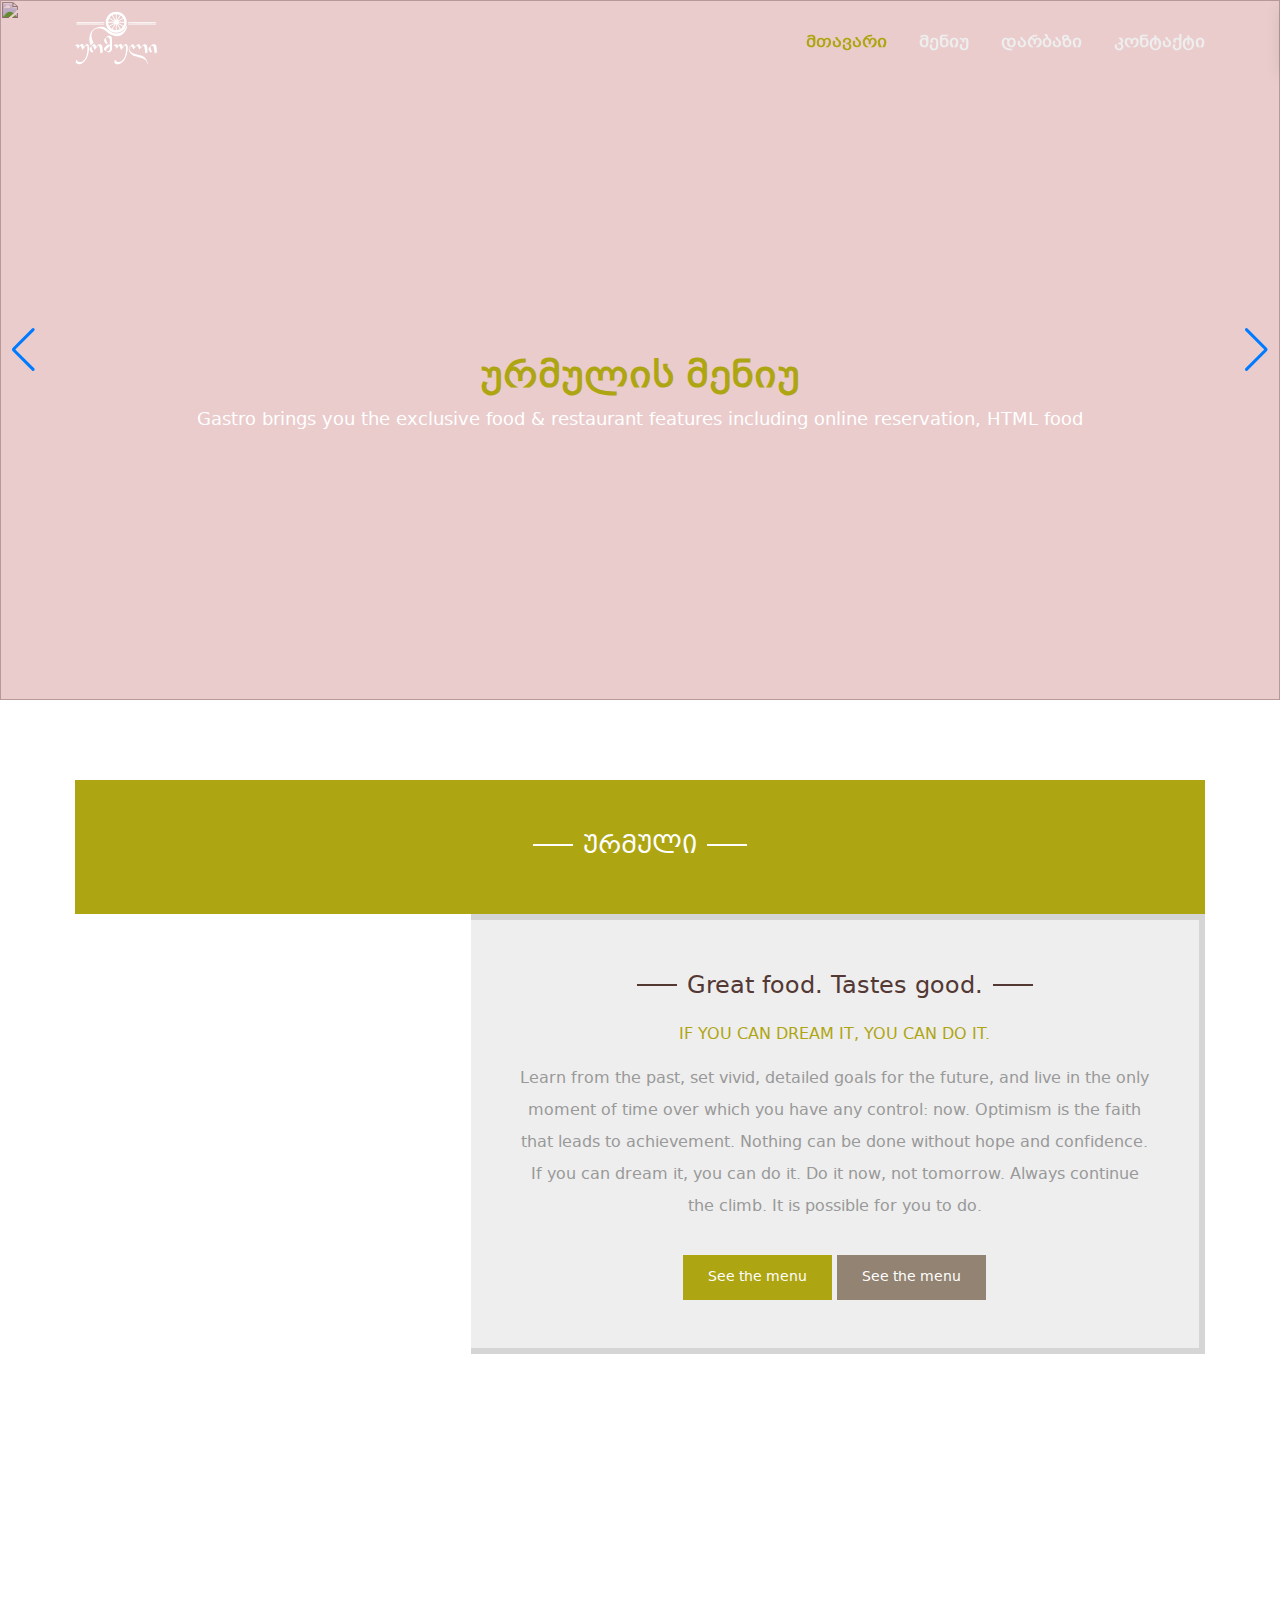
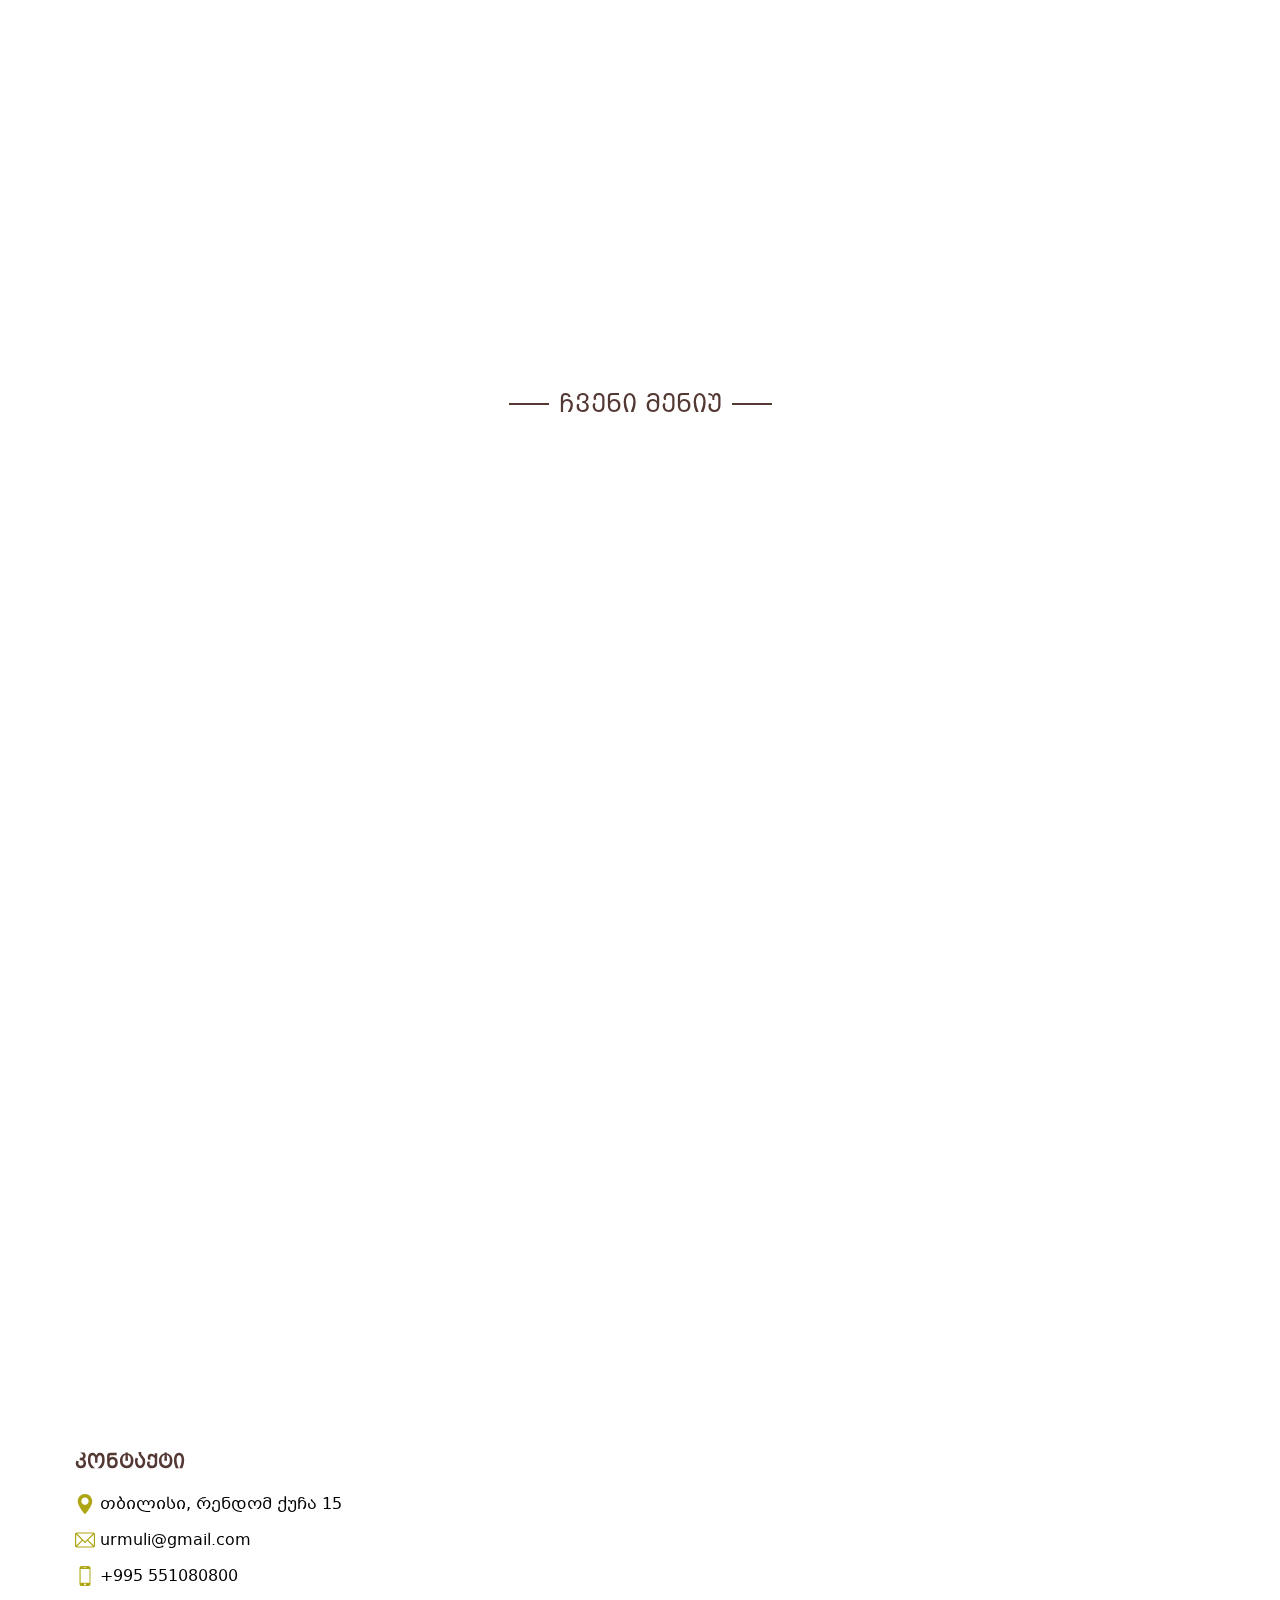
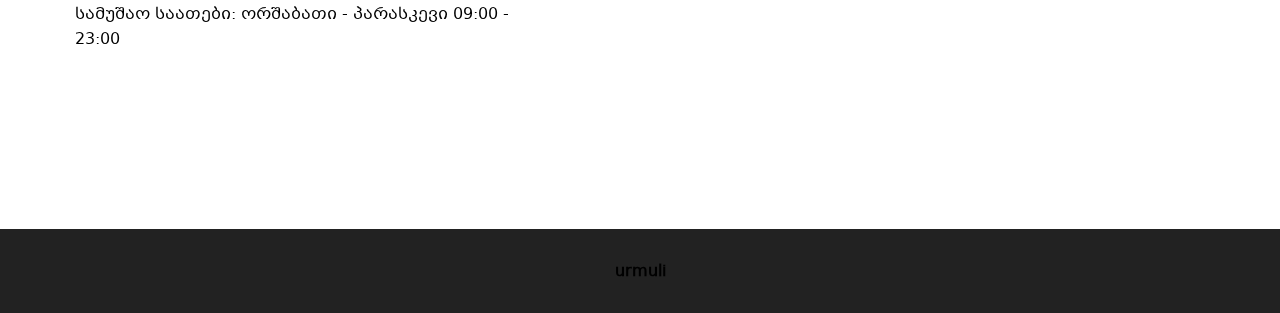
==== index.html @ 33cc5376 "location html" ====
<!DOCTYPE html>
<html lang="en">
<head>
	<meta charset="UTF-8">
	<meta name="viewport" content="width=device-width, initial-scale=1.0, minimum-scale=1, maximum-scale=1">
	<title>urmuli - მთავარი</title>
	<link rel="stylesheet" href="assets/css/aos.css">
	<link rel="stylesheet" href="assets/css/style.css">
	<link rel="stylesheet" href="assets/css/media.css">
	<link rel="stylesheet" href="assets/css/swiper-bundle.css">
	<link rel="stylesheet" href="assets/css/swiper-bundle.min.css">

	<script src="https://maps.googleapis.com/maps/api/js?key=AIzaSyDwvfYxh_vd8h1vsx0s95k1vi4NbaDlrEY&callback=initMap&libraries=&v=weekly" defer></script>
	<script src="https://kit.fontawesome.com/f457884647.js" crossorigin="anonymous"></script>
	
</head>
<body>
	<div>
		<header id="header" class="header wrapper">
			<div class="logo">
				<a href="index.html" id="logo">
					<svg xmlns="http://www.w3.org/2000/svg" xmlns:xlink="http://www.w3.org/1999/xlink" xml:space="preserve" width="91.1562mm" height="58.5235mm" version="1.1" style="shape-rendering:geometricPrecision; text-rendering:geometricPrecision; image-rendering:optimizeQuality; fill-rule:evenodd; clip-rule:evenodd; width: 82px; height: 82px;" fill="#fff" viewBox="0 0 4492 2884">
						<defs>
						
						</defs>
						<g id="Layer_x0020_1">
							<metadata id="CorelCorpID_0Corel-Layer"/>
							<path class="fil0" d="M847 654c237,0 473,0 710,1 20,0 56,-17 55,23 -1,38 -37,21 -57,21 -473,1 -947,1 -1420,1 -16,0 -31,0 -46,-2 -13,-1 -18,-9 -18,-22 1,-13 7,-20 20,-21 17,-1 35,-1 52,-1 235,0 469,0 704,0z"/>
							<path class="fil0" d="M847 622c-235,0 -469,0 -704,0 -15,0 -30,0 -46,-1 -14,0 -25,-4 -26,-21 -1,-17 10,-23 24,-24 16,0 31,0 46,0 469,0 938,0 1408,0 13,0 26,0 39,0 15,-1 25,6 25,22 0,15 -7,24 -23,24 -16,-1 -31,0 -46,0 -232,0 -465,0 -697,0z"/>
							<path class="fil0" d="M3676 622c-239,0 -478,0 -717,-1 -18,0 -50,13 -49,-23 1,-35 32,-22 50,-22 304,0 609,0 913,0 176,0 352,-1 527,0 19,0 51,-11 50,23 0,34 -32,22 -50,22 -242,1 -483,1 -724,1z"/>
							<path class="fil0" d="M3683 700c-241,0 -482,0 -723,-1 -19,0 -50,14 -50,-22 0,-36 32,-22 50,-22 296,-1 591,-1 886,-1 185,0 370,0 554,1 19,0 51,-12 50,22 0,34 -32,22 -50,22 -239,1 -478,1 -717,1z"/>
							<path class="fil1" d="M1684 576c0,318 257,576 576,576 318,0 575,-258 575,-576l0 0c0,-318 -257,-576 -575,-576l0 0c-319,0 -576,258 -576,576zm551 -440l0 320c-5,1 -10,2 -14,4l-160 -277c53,-27 112,-44 174,-47zm-217 71l160 277c-3,4 -7,7 -10,11l-277 -160c33,-51 77,-94 127,-128zm-152 170l277 160c-1,5 -2,10 -3,14l-320 0c3,-62 19,-121 46,-174zm-46 224l320 0c1,4 2,9 3,14l-277 160c-27,-53 -43,-112 -46,-174zm71 216l277 -160c3,4 7,7 10,10l-160 278c-50,-34 -94,-77 -127,-128zm170 152l160 -277c4,2 9,3 14,4l0 320c-62,-4 -121,-20 -174,-47zm223 47l0 -320c5,-1 10,-2 14,-4l160 277c-53,27 -112,43 -174,47zm217 -71l-160 -278c3,-3 7,-6 10,-10l277 160c-33,51 -76,94 -127,128zm152 -170l-277 -160c1,-5 2,-10 3,-14l320 0c-3,62 -19,121 -46,174zm46 -224l-320 0c-1,-4 -2,-9 -3,-14l277 -160c27,53 43,112 46,174zm-71 -216l-277 160c-3,-4 -7,-7 -10,-11l160 -277c51,34 94,77 127,128zm-170 -152l-160 277c-4,-2 -9,-3 -14,-4l0 -320c62,3 121,20 174,47zm-198 969l0 0z"/>
							<path class="fil0" d="M240 1871l65 -68c22,-22 48,-33 78,-33 19,1 36,8 52,20 15,13 25,29 30,47l27 101 88 -109c22,-28 65,-54 101,-54 7,0 13,2 20,6 49,26 73,91 73,196 0,42 -4,88 -11,139 -7,50 -17,99 -27,145 -11,47 -22,91 -33,132 -10,35 -24,73 -43,114 -101,228 -395,534 -630,283l37 -153c31,35 58,60 79,76 47,31 94,47 142,47 23,0 46,-4 69,-11 31,-9 70,-36 115,-79 46,-44 82,-89 107,-138 20,-39 41,-92 60,-159 20,-67 32,-140 37,-218 0,-4 1,-12 2,-25 1,-12 1,-26 2,-42 0,-16 1,-29 1,-41 0,-12 0,-29 0,-52 0,-55 -2,-88 -8,-99 -15,-27 -32,-41 -52,-41 -11,0 -21,6 -30,16l-182 234 -60 -157c-10,-27 -19,-45 -28,-54 -9,-8 -21,-12 -38,-12 -5,1 -9,4 -14,8 -4,3 -7,8 -11,13 -5,5 -7,9 -9,10l-94 131c-1,-30 -9,-58 -23,-85 -15,-27 -32,-47 -52,-62 -20,-15 -38,-22 -54,-22l-26 1c33,-33 76,-94 131,-94 17,0 35,7 53,22 11,9 23,21 34,35 12,15 19,25 22,32zm1008 -42c20,-23 38,-37 56,-42 17,-5 39,-7 65,-7 40,0 71,13 92,39 21,24 33,57 37,100l27 310 -125 58 -49 -321c-3,-17 -12,-41 -26,-70 -12,-26 -26,-39 -41,-39 -8,0 -16,5 -24,14l-183 234 -60 -157c-10,-27 -19,-45 -28,-54 -9,-8 -22,-12 -38,-12 -14,3 -25,10 -34,22 -8,11 -13,25 -13,42 0,17 3,33 7,49 17,61 31,104 42,129 12,26 27,41 48,46l3 8 -59 59 -18 3c-20,-8 -41,-27 -64,-56 -22,-29 -39,-59 -49,-91 0,-1 -1,-6 -3,-13 -2,-8 -4,-16 -5,-25 -2,-8 -3,-17 -3,-27 0,-22 5,-40 16,-54l165 -166c17,-17 44,-26 79,-26 37,0 60,18 70,55l28 101 87 -109zm657 44l-158 157c-11,11 -21,22 -28,32 -9,16 -14,31 -14,47 0,17 8,32 25,45 15,14 41,20 76,20 29,-3 53,-17 72,-42 18,-23 27,-47 27,-74l0 -185zm-72 -553c16,-4 38,-6 65,-6 40,0 70,13 92,39 9,10 17,32 24,66 7,33 11,64 14,92 0,189 0,378 0,567 0,22 -6,38 -18,48l-130 109c-23,0 -45,-5 -68,-14l-192 -110c-23,-14 -34,-38 -34,-73 0,-19 7,-39 21,-61 5,-7 20,-23 45,-48l148 -145 105 44 0 -267c0,-23 -6,-47 -19,-72 -12,-24 -25,-43 -36,-54 -18,-20 -38,-30 -62,-30 -17,0 -31,4 -44,10 -32,15 -49,37 -49,65 0,17 3,33 7,49 15,58 29,100 41,126 12,27 28,43 48,49l3 8 -58 58c-23,-5 -41,1 -84,-55 -22,-29 -38,-59 -47,-89 -7,-29 -11,-51 -11,-65 0,-22 5,-39 15,-53l166 -167c16,-15 37,-18 58,-21zm526 551l65 -68c22,-22 48,-33 78,-33 19,1 36,8 52,20 15,13 25,29 30,47l27 101 88 -109c22,-28 84,-69 121,-48 49,26 73,91 73,196 0,42 -4,88 -11,139 -7,50 -17,99 -27,145 -11,47 -22,91 -34,132 -9,35 -23,73 -42,114 -18,41 -40,82 -66,122 -26,40 -53,76 -81,106 -57,63 -124,105 -200,127 -34,11 -66,17 -97,17 -41,0 -79,-10 -115,-30 -21,-11 -45,-30 -71,-59l37 -153c31,35 58,60 79,76 47,31 94,47 142,47 23,0 46,-4 69,-11 31,-9 69,-36 115,-79 46,-44 82,-89 107,-138 20,-39 41,-92 60,-159 20,-67 32,-140 37,-218 0,-4 1,-12 2,-25 1,-12 1,-26 2,-42 0,-16 1,-29 1,-41 0,-12 0,-29 0,-52 0,-55 -2,-88 -8,-99 -15,-27 -32,-41 -52,-41 -11,0 -21,6 -30,16l-182 234 -61 -157c-9,-27 -18,-45 -27,-54 -9,-8 -21,-12 -38,-12 -5,1 -10,4 -14,8 -4,3 -7,8 -12,13 -4,5 -6,9 -8,10l-94 131c-1,-30 -9,-58 -23,-85 -15,-27 -32,-47 -52,-62 -20,-15 -38,-22 -54,-22l-26 1 73 -73c8,-8 46,-21 58,-21 17,0 35,7 53,22 11,9 23,21 34,35 12,15 19,25 22,32zm1080 610c-15,-5 -43,-13 -83,-23 -40,-11 -71,-20 -92,-26 -21,-7 -39,-15 -55,-23 -58,-29 -104,-62 -139,-98 -17,-18 -29,-32 -37,-41 -8,-9 -18,-23 -31,-42 -12,-19 -22,-40 -29,-61 -20,-57 -30,-102 -30,-136 0,-42 13,-76 38,-101l122 -122c15,-15 36,-23 63,-23 29,0 53,22 72,66l41 90 132 -133c17,-17 44,-26 79,-26 31,0 54,18 70,55l45 113 142 -142c17,-17 43,-26 77,-26 40,0 70,13 92,39 21,26 33,59 36,100l28 309 -125 59 -49 -321c-4,-18 -12,-41 -27,-70 -8,-20 -20,-30 -35,-30 -10,0 -20,5 -30,15l-192 190 -51 -123c-9,-23 -33,-85 -63,-85 -10,0 -20,5 -29,17l-189 190 -66 -145c-7,-15 -22,-23 -44,-23 -16,0 -27,3 -34,8 -19,13 -34,27 -45,40 -11,14 -17,39 -17,73 0,19 2,38 6,57 7,32 25,66 54,101 30,35 66,64 108,86 14,8 33,16 56,23 23,7 49,14 79,22 29,7 64,16 105,27 22,6 57,16 105,28 47,13 83,22 109,29 25,7 46,14 63,21 38,17 70,34 96,51 26,17 48,37 65,59 18,23 37,49 57,79 20,30 38,62 53,95 23,50 35,95 37,137l-30 40c-3,-32 -5,-52 -5,-59 -1,-8 -2,-16 -3,-25 -2,-9 -5,-21 -9,-36 -19,-66 -72,-120 -160,-163 -24,-12 -70,-30 -138,-53 -68,-23 -133,-44 -193,-63zm607 -507l166 -167c20,-21 99,-27 123,-27 40,0 72,13 93,39 21,26 33,59 36,100l28 310 -126 58 -49 -321c-5,-27 -15,-48 -29,-65 -18,-20 -38,-30 -62,-30 -17,0 -32,4 -44,11 -33,16 -50,37 -50,64 0,17 2,33 7,49 17,61 31,104 42,129 12,26 28,41 48,46l3 8 -59 59 -18 3c-20,-8 -41,-27 -64,-56 -32,-42 -60,-102 -60,-156 0,-22 5,-40 15,-54z"/>
							<path class="fil0" d="M1682 1056c-366,-337 -1050,-89 -664,649l-165 144c-244,-783 301,-1100 718,-1010 66,15 127,47 181,90 19,16 100,92 151,132 301,231 722,150 913,-248 56,-156 43,11 34,40 -196,640 -749,589 -1168,203z"/>
						</g>
					</svg>
					<svg xmlns="http://www.w3.org/2000/svg" xmlns:xlink="http://www.w3.org/1999/xlink" xml:space="preserve" width="91.1562mm" height="58.5235mm" fill="#aea512" version="1.1" style="shape-rendering:geometricPrecision; text-rendering:geometricPrecision; image-rendering:optimizeQuality; fill-rule:evenodd; clip-rule:evenodd; width: 64px; height: 64px; display: none" viewBox="0 0 4492 2884">
						<defs>
						 
						</defs>
						<g id="Layer_x0020_1">
						 <metadata id="CorelCorpID_0Corel-Layer"/>
						 <path class="fil0" d="M847 654c237,0 473,0 710,1 20,0 56,-17 55,23 -1,38 -37,21 -57,21 -473,1 -947,1 -1420,1 -16,0 -31,0 -46,-2 -13,-1 -18,-9 -18,-22 1,-13 7,-20 20,-21 17,-1 35,-1 52,-1 235,0 469,0 704,0z"/>
						 <path class="fil0" d="M847 622c-235,0 -469,0 -704,0 -15,0 -30,0 -46,-1 -14,0 -25,-4 -26,-21 -1,-17 10,-23 24,-24 16,0 31,0 46,0 469,0 938,0 1408,0 13,0 26,0 39,0 15,-1 25,6 25,22 0,15 -7,24 -23,24 -16,-1 -31,0 -46,0 -232,0 -465,0 -697,0z"/>
						 <path class="fil0" d="M3676 622c-239,0 -478,0 -717,-1 -18,0 -50,13 -49,-23 1,-35 32,-22 50,-22 304,0 609,0 913,0 176,0 352,-1 527,0 19,0 51,-11 50,23 0,34 -32,22 -50,22 -242,1 -483,1 -724,1z"/>
						 <path class="fil0" d="M3683 700c-241,0 -482,0 -723,-1 -19,0 -50,14 -50,-22 0,-36 32,-22 50,-22 296,-1 591,-1 886,-1 185,0 370,0 554,1 19,0 51,-12 50,22 0,34 -32,22 -50,22 -239,1 -478,1 -717,1z"/>
						 <path class="fil1" d="M1684 576c0,318 257,576 576,576 318,0 575,-258 575,-576l0 0c0,-318 -257,-576 -575,-576l0 0c-319,0 -576,258 -576,576zm551 -440l0 320c-5,1 -10,2 -14,4l-160 -277c53,-27 112,-44 174,-47zm-217 71l160 277c-3,4 -7,7 -10,11l-277 -160c33,-51 77,-94 127,-128zm-152 170l277 160c-1,5 -2,10 -3,14l-320 0c3,-62 19,-121 46,-174zm-46 224l320 0c1,4 2,9 3,14l-277 160c-27,-53 -43,-112 -46,-174zm71 216l277 -160c3,4 7,7 10,10l-160 278c-50,-34 -94,-77 -127,-128zm170 152l160 -277c4,2 9,3 14,4l0 320c-62,-4 -121,-20 -174,-47zm223 47l0 -320c5,-1 10,-2 14,-4l160 277c-53,27 -112,43 -174,47zm217 -71l-160 -278c3,-3 7,-6 10,-10l277 160c-33,51 -76,94 -127,128zm152 -170l-277 -160c1,-5 2,-10 3,-14l320 0c-3,62 -19,121 -46,174zm46 -224l-320 0c-1,-4 -2,-9 -3,-14l277 -160c27,53 43,112 46,174zm-71 -216l-277 160c-3,-4 -7,-7 -10,-11l160 -277c51,34 94,77 127,128zm-170 -152l-160 277c-4,-2 -9,-3 -14,-4l0 -320c62,3 121,20 174,47zm-198 969l0 0z"/>
						 <path class="fil0" d="M240 1871l65 -68c22,-22 48,-33 78,-33 19,1 36,8 52,20 15,13 25,29 30,47l27 101 88 -109c22,-28 65,-54 101,-54 7,0 13,2 20,6 49,26 73,91 73,196 0,42 -4,88 -11,139 -7,50 -17,99 -27,145 -11,47 -22,91 -33,132 -10,35 -24,73 -43,114 -101,228 -395,534 -630,283l37 -153c31,35 58,60 79,76 47,31 94,47 142,47 23,0 46,-4 69,-11 31,-9 70,-36 115,-79 46,-44 82,-89 107,-138 20,-39 41,-92 60,-159 20,-67 32,-140 37,-218 0,-4 1,-12 2,-25 1,-12 1,-26 2,-42 0,-16 1,-29 1,-41 0,-12 0,-29 0,-52 0,-55 -2,-88 -8,-99 -15,-27 -32,-41 -52,-41 -11,0 -21,6 -30,16l-182 234 -60 -157c-10,-27 -19,-45 -28,-54 -9,-8 -21,-12 -38,-12 -5,1 -9,4 -14,8 -4,3 -7,8 -11,13 -5,5 -7,9 -9,10l-94 131c-1,-30 -9,-58 -23,-85 -15,-27 -32,-47 -52,-62 -20,-15 -38,-22 -54,-22l-26 1c33,-33 76,-94 131,-94 17,0 35,7 53,22 11,9 23,21 34,35 12,15 19,25 22,32zm1008 -42c20,-23 38,-37 56,-42 17,-5 39,-7 65,-7 40,0 71,13 92,39 21,24 33,57 37,100l27 310 -125 58 -49 -321c-3,-17 -12,-41 -26,-70 -12,-26 -26,-39 -41,-39 -8,0 -16,5 -24,14l-183 234 -60 -157c-10,-27 -19,-45 -28,-54 -9,-8 -22,-12 -38,-12 -14,3 -25,10 -34,22 -8,11 -13,25 -13,42 0,17 3,33 7,49 17,61 31,104 42,129 12,26 27,41 48,46l3 8 -59 59 -18 3c-20,-8 -41,-27 -64,-56 -22,-29 -39,-59 -49,-91 0,-1 -1,-6 -3,-13 -2,-8 -4,-16 -5,-25 -2,-8 -3,-17 -3,-27 0,-22 5,-40 16,-54l165 -166c17,-17 44,-26 79,-26 37,0 60,18 70,55l28 101 87 -109zm657 44l-158 157c-11,11 -21,22 -28,32 -9,16 -14,31 -14,47 0,17 8,32 25,45 15,14 41,20 76,20 29,-3 53,-17 72,-42 18,-23 27,-47 27,-74l0 -185zm-72 -553c16,-4 38,-6 65,-6 40,0 70,13 92,39 9,10 17,32 24,66 7,33 11,64 14,92 0,189 0,378 0,567 0,22 -6,38 -18,48l-130 109c-23,0 -45,-5 -68,-14l-192 -110c-23,-14 -34,-38 -34,-73 0,-19 7,-39 21,-61 5,-7 20,-23 45,-48l148 -145 105 44 0 -267c0,-23 -6,-47 -19,-72 -12,-24 -25,-43 -36,-54 -18,-20 -38,-30 -62,-30 -17,0 -31,4 -44,10 -32,15 -49,37 -49,65 0,17 3,33 7,49 15,58 29,100 41,126 12,27 28,43 48,49l3 8 -58 58c-23,-5 -41,1 -84,-55 -22,-29 -38,-59 -47,-89 -7,-29 -11,-51 -11,-65 0,-22 5,-39 15,-53l166 -167c16,-15 37,-18 58,-21zm526 551l65 -68c22,-22 48,-33 78,-33 19,1 36,8 52,20 15,13 25,29 30,47l27 101 88 -109c22,-28 84,-69 121,-48 49,26 73,91 73,196 0,42 -4,88 -11,139 -7,50 -17,99 -27,145 -11,47 -22,91 -34,132 -9,35 -23,73 -42,114 -18,41 -40,82 -66,122 -26,40 -53,76 -81,106 -57,63 -124,105 -200,127 -34,11 -66,17 -97,17 -41,0 -79,-10 -115,-30 -21,-11 -45,-30 -71,-59l37 -153c31,35 58,60 79,76 47,31 94,47 142,47 23,0 46,-4 69,-11 31,-9 69,-36 115,-79 46,-44 82,-89 107,-138 20,-39 41,-92 60,-159 20,-67 32,-140 37,-218 0,-4 1,-12 2,-25 1,-12 1,-26 2,-42 0,-16 1,-29 1,-41 0,-12 0,-29 0,-52 0,-55 -2,-88 -8,-99 -15,-27 -32,-41 -52,-41 -11,0 -21,6 -30,16l-182 234 -61 -157c-9,-27 -18,-45 -27,-54 -9,-8 -21,-12 -38,-12 -5,1 -10,4 -14,8 -4,3 -7,8 -12,13 -4,5 -6,9 -8,10l-94 131c-1,-30 -9,-58 -23,-85 -15,-27 -32,-47 -52,-62 -20,-15 -38,-22 -54,-22l-26 1 73 -73c8,-8 46,-21 58,-21 17,0 35,7 53,22 11,9 23,21 34,35 12,15 19,25 22,32zm1080 610c-15,-5 -43,-13 -83,-23 -40,-11 -71,-20 -92,-26 -21,-7 -39,-15 -55,-23 -58,-29 -104,-62 -139,-98 -17,-18 -29,-32 -37,-41 -8,-9 -18,-23 -31,-42 -12,-19 -22,-40 -29,-61 -20,-57 -30,-102 -30,-136 0,-42 13,-76 38,-101l122 -122c15,-15 36,-23 63,-23 29,0 53,22 72,66l41 90 132 -133c17,-17 44,-26 79,-26 31,0 54,18 70,55l45 113 142 -142c17,-17 43,-26 77,-26 40,0 70,13 92,39 21,26 33,59 36,100l28 309 -125 59 -49 -321c-4,-18 -12,-41 -27,-70 -8,-20 -20,-30 -35,-30 -10,0 -20,5 -30,15l-192 190 -51 -123c-9,-23 -33,-85 -63,-85 -10,0 -20,5 -29,17l-189 190 -66 -145c-7,-15 -22,-23 -44,-23 -16,0 -27,3 -34,8 -19,13 -34,27 -45,40 -11,14 -17,39 -17,73 0,19 2,38 6,57 7,32 25,66 54,101 30,35 66,64 108,86 14,8 33,16 56,23 23,7 49,14 79,22 29,7 64,16 105,27 22,6 57,16 105,28 47,13 83,22 109,29 25,7 46,14 63,21 38,17 70,34 96,51 26,17 48,37 65,59 18,23 37,49 57,79 20,30 38,62 53,95 23,50 35,95 37,137l-30 40c-3,-32 -5,-52 -5,-59 -1,-8 -2,-16 -3,-25 -2,-9 -5,-21 -9,-36 -19,-66 -72,-120 -160,-163 -24,-12 -70,-30 -138,-53 -68,-23 -133,-44 -193,-63zm607 -507l166 -167c20,-21 99,-27 123,-27 40,0 72,13 93,39 21,26 33,59 36,100l28 310 -126 58 -49 -321c-5,-27 -15,-48 -29,-65 -18,-20 -38,-30 -62,-30 -17,0 -32,4 -44,11 -33,16 -50,37 -50,64 0,17 2,33 7,49 17,61 31,104 42,129 12,26 28,41 48,46l3 8 -59 59 -18 3c-20,-8 -41,-27 -64,-56 -32,-42 -60,-102 -60,-156 0,-22 5,-40 15,-54z"/>
						 <path class="fil0" d="M1682 1056c-366,-337 -1050,-89 -664,649l-165 144c-244,-783 301,-1100 718,-1010 66,15 127,47 181,90 19,16 100,92 151,132 301,231 722,150 913,-248 56,-156 43,11 34,40 -196,640 -749,589 -1168,203z"/>
						</g>
					</svg>
				</a>
			</div>
			
			<ul class="nav">
				<li class='nav-item'>
					<a href="index.html" class="nav-link active">მთავარი</a>
				</li>
				<li class='nav-item'>
					<a href="menu.html" class="nav-link">მენიუ</a>
				</li>
				<li class='nav-item'>
					<a href="location.html" class="nav-link">დარბაზი</a>
				</li>
				<li class='nav-item'>
					<a href="contact.html" class="nav-link">კონტაქტი</a>
				</li>
			</ul>

			<span class="burger-menu" onclick="showMobileMenu()">
				<svg xmlns="http://www.w3.org/2000/svg" xmlns:xlink="http://www.w3.org/1999/xlink" version="1.1" id="Capa_1" x="0px" y="0px" viewBox="0 0 384.97 384.97" style="enable-background:new 0 0 384.97 384.97;" xml:space="preserve">
					<g>
						<g id="Menu_1_">
							<path d="M12.03,120.303h360.909c6.641,0,12.03-5.39,12.03-12.03c0-6.641-5.39-12.03-12.03-12.03H12.03    c-6.641,0-12.03,5.39-12.03,12.03C0,114.913,5.39,120.303,12.03,120.303z"/>
							<path d="M372.939,180.455H12.03c-6.641,0-12.03,5.39-12.03,12.03s5.39,12.03,12.03,12.03h360.909c6.641,0,12.03-5.39,12.03-12.03    S379.58,180.455,372.939,180.455z"/>
							<path d="M372.939,264.667H132.333c-6.641,0-12.03,5.39-12.03,12.03c0,6.641,5.39,12.03,12.03,12.03h240.606    c6.641,0,12.03-5.39,12.03-12.03C384.97,270.056,379.58,264.667,372.939,264.667z"/>
						</g>
					</g>
				</svg>
			</span>
		</header>
		
		<!-- Swiper Header Section -->
		<div class="swiper-container main-slider">
			<div class="swiper-wrapper">
				<div class="swiper-slide main-swiper-slide">
					<img src="https://demo.cmssuperheroes.com/themeforest/wp-gaucho/wp-content/uploads/2015/11/2.jpg" alt="">
					<div class="slide-overlay"></div>
					<div class="text">
						<h1 class="slide-title slide-title-one">ურმულის მენიუ</h1>
						<p class="slide-subtitle sub-one">Gastro brings you the exclusive food & restaurant features including online reservation, HTML food</p>
					</div>
				</div>
				<div class="swiper-slide main-swiper-slide">
					<img src="https://demo.cmssuperheroes.com/themeforest/wp-gaucho/wp-content/uploads/2015/11/1.jpg" alt="">
					<div class="slide-overlay"></div>
					<div class="text">
						<h1 class="slide-title slide-title-two">ლორემ იპსუმი</h1>
						<p class="slide-subtitle sub-two">Gastro brings you the exclusive food & restaurant features including online reservation, HTML food</p>
					</div>
				</div>
				<div class="swiper-slide main-swiper-slide">
					<img src="https://images.pexels.com/photos/3707669/pexels-photo-3707669.jpeg?auto=compress&cs=tinysrgb&dpr=2&h=750&w=1260" alt="">
					<div class="slide-overlay"></div>
					<div class="text">
						<h1 class="slide-title slide-title-three">გენერირებული ტექსტი</h1>
						<p class="slide-subtitle sub-three">Gastro brings you the exclusive food & restaurant features including online reservation, HTML food</p>
					</div>
				</div>
			</div>
	
			<!-- Swiper pagination -->
			<div class="swiper-pagination"></div>
	
			<!-- Swiper navigation buttons -->
			<div class="swiper-button-prev"></div>
			<div class="swiper-button-next"></div>
		</div>
	
		<section class="about-sec">
			<div class="wrapper">
				<div class="about-top-box">
					<h2 class="sec-title-white caps">ურმული</h2>
				</div>
				<div class="about">
					<div class="about-image" data-aos="fade-up" data-aos-duration="1000">
						<p class="about-image-title">შემთხვევითად გენერირებული ტექსტი ეხმარება დიზაინერებს და ტიპოგრაფიული ნაწარმის შემქმნელებს, </p>
					</div>
					<div class="about-info">
						<h2 class="sec-title mb-4">Great food. Tastes good.</h2>
						<h3 class="about-subtitle mb-4">IF YOU CAN DREAM IT, YOU CAN DO IT.</h3>
						<p class="about-text">
							Learn from the past, set vivid, detailed goals for the future, and live in the only moment of time over which you have any control: now. Optimism is the faith that leads to achievement. Nothing can be done without hope and confidence. If you can dream it, you can do it. Do it now, not tomorrow. Always continue the climb. It is possible for you to do.
						</p>
						<div class="button-container">
							<a href="#" class="btn">See the menu</a>
							<a href="#" class=" btn btn-default">See the menu</a>
						</div>
					</div>
					
				</div>
			</div>
		</section>
		
	
		<section>
			<div class="menu-sec parallax-box">
				<div class="wrapper">
					<h2 class="text-white sec-title sec-title-white mb-7">პოპულარული კერძი</h2>
					<div class="menu-slider">
						<div class="swiper-wrapper">
							<div class="swiper-slide" data-aos="zoom-in" data-aos-delay="100">
								<div class="menu-box">
									<div class="menu-image">
										<img src="https://demo.cmssuperheroes.com/themeforest/wp-gaucho/wp-content/uploads/2015/11/special-2-large-800x600.jpg" alt="">
										<div class="overlay">
											<span class="expand-icon">
												<img src="assets/images/expand-icon.png" alt="">
											</span>
										</div>
									</div>
									<h3 class="menu-title">Lorem ipsum</h3>
									<div class="menu-paragraph">
										Lorem ipsum dolor sit amet consectetur adipisicing elit. Pariatur soluta minima nostrum.
									</div>
								</div>
							</div>
							<div class="swiper-slide" data-aos="zoom-in" data-aos-delay="200">
								<div class="menu-box">
									<div class="menu-image">
										<img src="https://demo.cmssuperheroes.com/themeforest/wp-gaucho/wp-content/uploads/2015/11/special-2-large-800x600.jpg" alt="">
										<div class="overlay">
											<span class="expand-icon">
												<img src="assets/images/expand-icon.png" alt="">
											</span>
										</div>
									</div>
									<h3 class="menu-title">Lorem ipsum 2</h3>
									<div class="menu-paragraph">
										Lorem ipsum dolor sit amet consectetur adipisicing elit. Pariatur soluta minima nostrum.
									</div>
									
								</div>
							</div>

							<div class="swiper-slide" data-aos="zoom-in" data-aos-delay="300">
								<div class="menu-box">
									<div class="menu-image">
										<img src="https://demo.cmssuperheroes.com/themeforest/wp-gaucho/wp-content/uploads/2015/11/special-1-large-800x600.jpg" alt="">
										<div class="overlay">
											<span class="expand-icon">
												<img src="assets/images/expand-icon.png" alt="">
											</span>
										</div>
									</div>
									<h3 class="menu-title">Lorem ipsum 3</h3>
									<div class="menu-paragraph">
										Lorem ipsum dolor sit amet consectetur adipisicing elit. Pariatur soluta minima nostrum.
									</div>
								</div>
							</div>

							<div class="swiper-slide" data-aos="zoom-in" data-aos-delay="400">
								<div class="menu-box">
									<div class="menu-image">
										<img src="https://demo.cmssuperheroes.com/themeforest/wp-gaucho/wp-content/uploads/2015/11/special-2-large-800x600.jpg" alt="">
										<div class="overlay">
											<span class="expand-icon">
												<img src="assets/images/expand-icon.png" alt="">
											</span>
										</div>
									</div>
									<h3 class="menu-title">Lorem ipsum 4</h3>
									<div class="menu-paragraph">
										Lorem ipsum dolor sit amet consectetur adipisicing elit. Pariatur soluta minima nostrum.
									</div>
								</div>
							</div>

							<div class="swiper-slide" data-aos="zoom-in" data-aos-delay="500">
								<div class="menu-box">
									<div class="menu-image">
										<img src="https://demo.cmssuperheroes.com/themeforest/wp-gaucho/wp-content/uploads/2015/12/food-3-large-800x600.png" alt="">
										<div class="overlay">
											<span class="expand-icon">
												<img src="assets/images/expand-icon.png" alt="">
											</span>
										</div>
									</div>
									<h3 class="menu-title">Lorem ipsum 5</h3>
									<div class="menu-paragraph">
										Lorem ipsum dolor sit amet consectetur adipisicing elit. Pariatur soluta minima nostrum.
									</div>
								</div>
							</div>

							<div class="swiper-slide" data-aos="zoom-in" data-aos-delay="600">
								<div class="menu-box">
									<div class="menu-image">
										<img src="https://demo.cmssuperheroes.com/themeforest/wp-gaucho/wp-content/uploads/2015/11/special-2-large-800x600.jpg" alt="">
										<div class="overlay">
											<span class="expand-icon">
												<img src="assets/images/expand-icon.png" alt="">
											</span>
										</div>
									</div>
									<h3 class="menu-title">Lorem ipsum 6</h3>
									<div class="menu-paragraph">
										Lorem ipsum dolor sit amet consectetur adipisicing elit. Pariatur soluta minima nostrum.
									</div>
								</div>
							</div>
						

							
						</div>
						<div class="swiper-button-prev"></div>
						<div class="swiper-button-next"></div>
					</div>
				</div>
			</div>
		</section>
	
		<section class="food-sec sec-p">
			<div class="wrapper">
				<div class="food">
					<h2 class="food-title sec-title mb-7">
						ჩვენი მენიუ
					</h2>
	
					<div class="food-content">
						<div class="food-box" data-aos="fade-left" data-aos-delay="200" data-aos-duration="1000">
							<!-- Item title-->
							<h3 class="food-box-title">ქათმის ფრთები</h3>
		
							<!-- Items image -->
							<div class="food-box-image">
								<img width="180" height="180" src="https://demo.cmssuperheroes.com/themeforest/wp-gaucho/wp-content/uploads/2015/11/dish-1-large-180x180.png" alt="" >
							</div>
							<!-- Items short description -->
							<div class="food-box-text">
								Lorem ipsum dolor sit, amet consectetur adipisicing elit. Illum, laborum.
							</div>
							<span class="food-box-price">
								<bdi><span class="woocommerce-Price-currencySymbol">$</span>6.50</bdi>
							</span>
						</div>
	
						<div class="food-box" data-aos="fade-left" data-aos-delay="400" data-aos-duration="1000">
							<!-- Item title-->
							<h3 class="food-box-title">ლორემ იპსუმი</h3>
		
							<!-- Items image -->
							<div class="food-box-image">
								<img width="180" height="180" src="https://demo.cmssuperheroes.com/themeforest/wp-gaucho/wp-content/uploads/2015/11/dish-1-large-180x180.png" alt="" >
							</div>
							<!-- Items short description -->
							<div class="food-box-text">
								Lorem ipsum dolor sit, amet consectetur adipisicing elit. Illum, laborum.
							</div>
							<span class="food-box-price">
								<bdi><span class="woocommerce-Price-currencySymbol">$</span>6.50</bdi>
							</span>
						</div>
	
						<div class="food-box" data-aos="fade-left" data-aos-delay="600" data-aos-duration="1000">
							<!-- Item title-->
							<h3 class="food-box-title">დოლორ სიტი</h3>
		
							<!-- Items image -->
							<div class="food-box-image">
								<img width="180" height="180" src="https://demo.cmssuperheroes.com/themeforest/wp-gaucho/wp-content/uploads/2015/11/dish-2-large-180x180.png" alt="" >
							</div>
							<!-- Items short description -->
							<div class="food-box-text">
								Lorem ipsum dolor sit, amet consectetur adipisicing elit. Illum, laborum.
							</div>
							<span class="food-box-price">
								<bdi><span class="woocommerce-Price-currencySymbol">$</span>6.50</bdi>
							</span>
						</div>
	
						<div class="food-box" data-aos="fade-left" data-aos-delay="800" data-aos-duration="1000">
							<!-- Item title-->
							<h3 class="food-box-title">ამეტი</h3>
		
							<!-- Items image -->
							<div class="food-box-image">
								<img width="180" height="180" src="https://demo.cmssuperheroes.com/themeforest/wp-gaucho/wp-content/uploads/2015/11/dish-1-large-180x180.png" alt="" >
							</div>
							<!-- Items short description -->
							<div class="food-box-text">
								Lorem ipsum dolor sit, amet consectetur adipisicing elit. Illum, laborum.
							</div>
							<span class="food-box-price">
								<bdi><span class="woocommerce-Price-currencySymbol">$</span>6.50</bdi>
							</span>
						</div>
					</div>
				</div>
			</div>
		</section>
	

		<div 
			class="parallax-window parallax-restaurant" 
			data-parallax="scroll"
			data-z-index="1"
			data-speed="0.4"
			data-image-src="https://themegoods-cdn-pzbycso8wng.stackpathdns.com/capella/demo/wp-content/uploads/2014/05/photodune-5087439-chicken-tagine-m.jpg">
			<h2 class="outdoor-title caps" data-aos="fade-up" data-aos-delay="600" data-aos-duration="1000" data-aos-offset="50">ურმულის ეზო</h2>
		</div>
	</div>

	<section class="contact-sec sec-p">
		<div class="wrapper">
			<div class="contact">
				<div class="contact-info">
					<h3 class="caps contact-title">კონტაქტი</h3>
					<ul class="contact-list">
						<li class="contact-item">
							<span class="contact-item-icon">
								<svg xmlns="http://www.w3.org/2000/svg" xmlns:xlink="http://www.w3.org/1999/xlink" version="1.1" id="Layer_1" x="0px" y="0px" viewBox="0 0 512 512" style="enable-background:new 0 0 512 512;" xml:space="preserve">
									<g>
										<g>
											<path d="M256,0C153.755,0,70.573,83.182,70.573,185.426c0,126.888,165.939,313.167,173.004,321.035    c6.636,7.391,18.222,7.378,24.846,0c7.065-7.868,173.004-194.147,173.004-321.035C441.425,83.182,358.244,0,256,0z M256,278.719    c-51.442,0-93.292-41.851-93.292-93.293S204.559,92.134,256,92.134s93.291,41.851,93.291,93.293S307.441,278.719,256,278.719z" fill="#aea512"/>
										</g>
									</g>
								</svg>
							</span>
							<span class="contact-item-text">თბილისი, რენდომ ქუჩა 15</span>
						</li>
						<li class="contact-item">
							<span class="contact-item-icon">
								<svg xmlns="http://www.w3.org/2000/svg" xmlns:xlink="http://www.w3.org/1999/xlink" version="1.1" id="Capa_1" x="0px" y="0px" viewBox="0 0 512 512" style="enable-background:new 0 0 512 512;" xml:space="preserve">
									<g>
										<g>
											<path d="M467,61H45C20.218,61,0,81.196,0,106v300c0,24.72,20.128,45,45,45h422c24.72,0,45-20.128,45-45V106    C512,81.28,491.872,61,467,61z M460.786,91L256.954,294.833L51.359,91H460.786z M30,399.788V112.069l144.479,143.24L30,399.788z     M51.213,421l144.57-144.57l50.657,50.222c5.864,5.814,15.327,5.795,21.167-0.046L317,277.213L460.787,421H51.213z M482,399.787    L338.213,256L482,112.212V399.787z" fill="#aea512"/>
										</g>
									</g>								
								</svg>
							</span>
							<span class="contact-item-text">urmuli@gmail.com</span>
						</li>
						<li class="contact-item ">
							<span class="contact-item-icon">
								<svg xmlns="http://www.w3.org/2000/svg" xmlns:xlink="http://www.w3.org/1999/xlink" version="1.1" id="Layer_1" x="0px" y="0px" viewBox="0 0 503.604 503.604" style="enable-background:new 0 0 503.604 503.604;" xml:space="preserve">
									<g>
										<g>
											<path d="M337.324,0H167.192c-28.924,0-53.5,23.584-53.5,52.5v398.664c0,28.916,24.056,52.44,52.98,52.44l170.412-0.184    c28.92,0,52.58-23.528,52.58-52.448l0.248-398.5C389.908,23.452,366.364,0,337.324,0z M227.68,31.476h49.36    c4.336,0,7.868,3.52,7.868,7.868c0,4.348-3.532,7.868-7.868,7.868h-49.36c-4.348,0-7.868-3.52-7.868-7.868    C219.812,34.996,223.332,31.476,227.68,31.476z M198.02,33.98c2.916-2.912,8.224-2.952,11.136,0c1.46,1.456,2.324,3.5,2.324,5.588    c0,2.048-0.864,4.088-2.324,5.548c-1.452,1.46-3.504,2.32-5.548,2.32c-2.084,0-4.088-0.86-5.588-2.32    c-1.452-1.456-2.28-3.5-2.28-5.548C195.736,37.48,196.568,35.436,198.02,33.98z M250.772,488.008    c-12.984,0-23.544-10.568-23.544-23.548c0-12.984,10.56-23.548,23.544-23.548s23.544,10.564,23.544,23.548    C274.316,477.44,263.752,488.008,250.772,488.008z M365.488,424.908H141.232V74.756h224.256V424.908z" fill="#aea512"/>
										</g>
									</g>
								</svg>
							</span>
							<span class="contact-item-text">+995 551080800</span>
						</li>
						<li class="contact-item">
							სამუშაო საათები: ორშაბათი - პარასკევი 09:00 - 23:00
						</li>
						<li class="contact-item social-box" style="padding-top: 20px;">
							<a href="#" class="social-link">
								<i class="fab fa-facebook-square" style="color: #3B5998;"></i>
							</a>
							<a href="#" class="social-link">
								<i class="fab fa-youtube" style="color: #FF0000;"></i>
							</a>
							<a href="#" class="social-link">
								<i class="fab fa-twitter" style="color: #1DA1F2;"></i>
							</a>
							<a href="#" class="social-link">
								<i class="fab fa-instagram" style="color: #A129AA;"></i>
							</a>
						</li>
					</ul>
					
				</div>

				<div class="main-map">
					<div id="googleMap" class="googleMap" style="width: 100%;"></div>
				</div>
			</div>
		</div>
	</section>
	
	<footer class="footer">
		<div class="wrapper">
			<h4>urmuli</h4>
		</div>
	</footer>


	<div class="modal" id="image-modal">
		<span class="close-modal" id="close-modal">
			<svg xmlns="http://www.w3.org/2000/svg" xmlns:xlink="http://www.w3.org/1999/xlink" xmlns:svgjs="http://svgjs.com/svgjs" version="1.1" width="512" height="512" x="0" y="0" viewBox="0 0 512.001 512.001" style="enable-background:new 0 0 512 512" xml:space="preserve" class="">
				<g>
					<g xmlns="http://www.w3.org/2000/svg">
						<g>
							<path d="M284.286,256.002L506.143,34.144c7.811-7.811,7.811-20.475,0-28.285c-7.811-7.81-20.475-7.811-28.285,0L256,227.717    L34.143,5.859c-7.811-7.811-20.475-7.811-28.285,0c-7.81,7.811-7.811,20.475,0,28.285l221.857,221.857L5.858,477.859    c-7.811,7.811-7.811,20.475,0,28.285c3.905,3.905,9.024,5.857,14.143,5.857c5.119,0,10.237-1.952,14.143-5.857L256,284.287    l221.857,221.857c3.905,3.905,9.024,5.857,14.143,5.857s10.237-1.952,14.143-5.857c7.811-7.811,7.811-20.475,0-28.285    L284.286,256.002z" fill="#ffffff" data-original="#000000" style="" class=""/>
						</g>
					</g>
				</g>
			</svg>
		</span>
		<img src="" id="img01" class="img01" alt="">
	</div>

	<div class="mobile-nav" id="mobile-nav">
		<div class="mobile-nav-header">
			<span class="close-menu" id="close-menu" onclick="closeMenu()">
				<svg xmlns="http://www.w3.org/2000/svg" xmlns:xlink="http://www.w3.org/1999/xlink" xmlns:svgjs="http://svgjs.com/svgjs" version="1.1" width="512" height="512" x="0" y="0" viewBox="0 0 512.001 512.001" style="enable-background:new 0 0 512 512" xml:space="preserve" class="">
					<g>
						<g xmlns="http://www.w3.org/2000/svg">
							<g>
								<path d="M284.286,256.002L506.143,34.144c7.811-7.811,7.811-20.475,0-28.285c-7.811-7.81-20.475-7.811-28.285,0L256,227.717    L34.143,5.859c-7.811-7.811-20.475-7.811-28.285,0c-7.81,7.811-7.811,20.475,0,28.285l221.857,221.857L5.858,477.859    c-7.811,7.811-7.811,20.475,0,28.285c3.905,3.905,9.024,5.857,14.143,5.857c5.119,0,10.237-1.952,14.143-5.857L256,284.287    l221.857,221.857c3.905,3.905,9.024,5.857,14.143,5.857s10.237-1.952,14.143-5.857c7.811-7.811,7.811-20.475,0-28.285    L284.286,256.002z" fill="#222" data-original="#000000" style="" class=""/>
							</g>
						</g>
					</g>
				</svg>
			</span>
		</div>

		<ul class="mobile-nav-list">
			<li class="mobile-nav-item">
				<a href="index.html" class="mobile-nav-link">
					მთავარი
				</a>
			</li>
			<li class="mobile-nav-item">
				<a href="menu.html" class="mobile-nav-link">
					მენიუ
				</a>
			</li>
			<li class="mobile-nav-item">
				<a href="" class="mobile-nav-link">
					დარბაზი
				</a>
			</li>
			<li class="mobile-nav-item">
				<a href="contact.html" class="mobile-nav-link">
					ლოკაცია
				</a>
			</li>
			<li class="mobile-nav-item">
				<a href="contact.html" class="mobile-nav-link">
					კონტაქტი
				</a>
			</li>
		</ul>
	</div>

	<script src="https://ajax.googleapis.com/ajax/libs/jquery/1.11.0/jquery.min.js"></script>
	<script src="js/parallax.min.js"></script>
	<script src="https://unpkg.com/swiper/swiper-bundle.js"></script>
	<script src="https://unpkg.com/swiper/swiper-bundle.min.js"></script>
	<script src="js/aos.js"></script>
	<script>
		AOS.init({
			once: true
		});

		let map;

		function initMap() {
			map = new google.maps.Map(document.getElementById("googleMap"), {
				center: { lat: 41.756667, lng: 44.791115 },
				zoom: 14,
			});
		}
	</script>
	<script src="js/script.js"></script>
	<script src="js/header.js"></script>

	<script>
		// Get the modal
		let modal = document.getElementById('image-modal');
		let modalImage = document.getElementById('img01');
		// get the image items to click
		let imageBox = document.getElementsByClassName('overlay');

		for(let i = 0; i < imageBox.length; i++) {
			imageBox[i].addEventListener('click', function(e) {
				modal.classList.add('image-modal-show')
				modalImage.src = this.previousElementSibling.src
				modalImage.classList.add('img01-show')
			})
		}

		modal.addEventListener('click', function(e) {
			if(!e.target.classList.contains('img01')) {
				this.classList.remove('image-modal-show')
				modalImage.classList.remove('img01-show')
			}
		})

		document.addEventListener('keyup', (e) => {
			if(e.keyCode === 27) {
				modal.classList.remove('image-modal-show')
				modalImage.classList.remove('img01-show')
			}
		})

	</script>
</body>
</html>
---- assets/css/style.css ----
@import './pre.css';

body {
	overflow-x: hidden;
}

.caps {
	font-family: 'mrgvlovani-caps', sans-serif;
}

.sec-title {
	text-align: center;
	font-size: 24px;
	font-weight: normal;
	font-family: 'mrgvlovani-caps', sans-serif;
	color: #533834;
	position: relative;
	width: max-content;
	margin: auto;
}

.sec-title:before {
	content: "";
	position: absolute;
	top: 46%;
	transform: translateY(-50%);
	left: -50px;
	display: block;
	width: 40px;
	height: 2px;
	background: #533834;
}

.sec-title:after {
	content: "";
	position: absolute;
	top: 46%;
	transform: translateY(-50%);
	right: -50px;
	display: block;
	width: 40px;
	height: 2px;
	background: #533834;
}

.sec-title-white {
	text-align: center;
	font-size: 24px;
	font-weight: normal;
	font-family: 'mrgvlovani-caps', sans-serif;
	color: #fff;
	position: relative;
	width: max-content;
	margin: auto;
}

.sec-title-white:before {
	content: "";
	position: absolute;
	top: 46%;
	transform: translateY(-50%);
	left: -50px;
	display: block;
	width: 40px;
	height: 2px;
	background: white;
}

.sec-title-white:after {
	content: "";
	position: absolute;
	top: 46%;
	transform: translateY(-50%);
	right: -50px;
	display: block;
	width: 40px;
	height: 2px;
	background: white;
}

.sec-p {
	padding-top: 80px;
	padding-bottom: 80px;
}

/****
*****
*****
Header stylesheet 
*****
*****
****/

header {
	height: 84px;
	display: flex;
	justify-content: space-between;
	align-items: center;
	z-index: 100;
	background: transparent;
	transition: all 600ms;
	position: absolute;
	width: 100%;
	top: 0;
	left: 0;
	background-color: transparent;
	/*transform: translateY(-64px);*/
}


ul.nav {
	display: flex;
	list-style: none;
}
ul.nav .nav-item {
	margin-right: 2rem;
}

ul.nav .nav-item:last-child {
	margin-right: 0;
}

ul.nav .nav-link {
	color: #eee;
	font-weight: bold;
	transition: all 400ms;
}

ul.nav .nav-link:hover {
	color: #aea512;
}
a.nav-link.active {
	color: #aea512;
}
.header-fixed ul.nav .nav-link {
	color: #333;
}

.header-fixed ul.nav .nav-link:hover {
	color:  #aea512;
}

.header-translate {
	transform: translateY(-64px);
}

.header .burger-menu {
	width: 36px;
    cursor: pointer;
	fill: #fff;
	display: none;
}

.header-fixed .burger-menu {
	fill: #222;
	width: 36px;
	cursor: pointer;
	display: none;
}

.header-fixed {
	position: fixed;
	width: 100%;
	height: 64px;
	top: 0;
	left: 0;
	z-index: 10;
	background: #fff;
	transform: translateY(0px);
	box-shadow: 0 8px 15px rgba(0, 0, 0, 0.1);
}

.d-block {
	display: block;
}

.mobile-nav {
	position: fixed;
	width: 100%;
	height: 100%;
	background: #fff;
	top: 0;
	left: 0;
	z-index: 200;
	transform: translateX(100%);
	transition: all 200ms;
}

.mobile-nav-header {
	position: relative;
	height: 66px;
	padding: 1rem 0;
	border-bottom: 1px solid #eee;
	box-shadow: 0 8px 15px rgba(0, 0, 0, 0.1);
}

.mobile-nav-header .close-menu {
	width: 32px;
	height: 32px;
	cursor: pointer;
	text-align: right;
	position: absolute;
	right: 1rem;
}

.mobile-nav-header .close-menu svg {
	width: 100%;
	height: 100%;
}

.mobile-nav-list {
	text-align: center;
	margin-top: 2rem;
	padding-top: 1rem;
}

.mobile-nav-list .mobile-nav-item {
	padding-bottom: 16px;
}

.mobile-nav-list .mobile-nav-link {
	color: #aea512;
	font-size: 21px;
}

.mobile-nav-show {
	transform: translateX(0);
}


/*
*****
*****
Swiper stylesheet 
*****
*****
*/

.main-slider {
	height: 700px;
	width: 100%;
}
.swiper-slide {
	text-align: center;
	font-size: 18px;
	background: #fff;
	/* Center slide text vertically */
	display: -webkit-box;
	display: -ms-flexbox;
	display: -webkit-flex;
	display: flex;
	-webkit-box-pack: center;
	-ms-flex-pack: center;
	-webkit-justify-content: center;
	justify-content: center;
	-webkit-box-align: center;
	-ms-flex-align: center;
	-webkit-align-items: center;
	align-items: center;
	position: relative;
}


.swiper-pagination .swiper-pagination-bullet {
	width: 13px;
	height: 13px;
	background: #fff;
}

.swiper-slide .text {
	position: absolute;
	top: 50%;
	left: 20%;
	color: #fff;	
}

.main-swiper-slide img {
	width: 100%;
	height: 100%;
	position: absolute;
	object-fit: cover;
	top: 0;
	left: 0;
}

.swiper-slide .slide-overlay {
	width: 100%;
	height: 100%;
	background-color: rgba(151, 0, 0, 0.2);
	position: absolute;
	top: 0;
	left: 0;
}

.slide-title {
	text-align: left;
	opacity: 0;
	transform: translateX(40px);
	transition: all 1.4s;
	transition-delay: 1.2s;
	color: #aea512;
}



.slide-title-two {
	transform: translateY(-40px);
	transition: all 1s;
	transition-delay: 1s;
}



.slide-subtitle {
	opacity: 0;
	transform: translateX(80px);
	transition: all 1.4s;
	transition-delay: 1.6s;
	/* color: red; */
}

.sub-one {
	transform: translateX(80px);
	transition: all 1.4s;
	transition-delay: 1.6s;
}

.sub-two {
	transform: translateY(20px);
	transition: all 0.6s;
	transition-delay: 1.2s;
}

.sub-three {
	transform: translateX(-80px);
	transition: all 1.4s;
	transition-delay: 1.6s;
}

.active {
	opacity: 1;
	transform: translateX(0);
	transform: translateY(0);
}

/****
*****
*****
About stylesheet 
*****
*****
****/

.about-sec {
	padding-top: 80px;
	padding-bottom: 80px;
}

.about {
	display: flex;
	width: 100%;
}

.about-top-box {
	background: #aea512;
	width: 35%;
	padding: 3rem;
}

.about .about-image {
	background: linear-gradient(180deg, rgba(255, 255, 255, 0.1) 0%, rgba(0, 0, 0, 0.1) 100%) #938372;
	background-image: url('https://demo.cmssuperheroes.com/themeforest/wp-gaucho/wp-content/uploads/2015/11/dish-6.png');
	background-repeat: no-repeat;
	background-position-y: bottom;
	background-position-x: right;
	color: #fff;
	width: 35%;
	padding: 1rem;
	border: 6px solid rgba(0, 0, 0, 0.1);
	border-right: none;
}

.about-image .about-image-title {
	padding: 2rem;
	line-height: 2rem;
	text-align: center;
	font-size: 18px;
}

.about-info {
	width: 65%;
	text-align: center;
	border: 6px solid rgba(0, 0, 0, 0.1);
	border-left: 0;
	padding: 3rem;
	background: #eee;

}

.about-info .about-subtitle {
	color: #aea512;
	font-size: 16px;
	font-weight: normal;
}

.about-info .about-text {
	line-height: 2rem;
	color: #999;
	margin-bottom: 2rem;
}

.button-container .btn {
	min-height: 45px;
    padding: 0 25px;
    line-height: 45px;
	font-size: 18px;
	background: #aea512;
	display: inline-block;
	color: #fff;
	font-size: 14px;
}

.button-container .btn-default {
	background: #938372;
}

/****
*****
*****
Menu stylesheet 
*****
*****
****/

.menu-sec {
	background: url('https://demo.cmssuperheroes.com/themeforest/wp-gaucho/wp-content/uploads/2015/11/bg-1.jpg');
	padding: 120px 0;
}

/* .menu-slider {
	overflow: hidden;
} */

.menu-box {
	width: 100%;
	cursor: pointer;
	transition: all 1000ms;
	height: 100%;
	border: 6px solid rgba(0, 0, 0, 0.1);
}

.menu-box .menu-image {
	width: 100%;
	overflow: hidden;
	background: #fff;
}

.menu-box .menu-image img {
	width: 100%;
	display: block;
	transition: all 400ms;
}

.menu-box .menu-title {
	background: #aea512;
	color: #fff;
	padding-top: 10px;
	padding-bottom: 10px;
	text-align: center;
	position: relative;
	z-index: 2;
}

.menu-box .menu-paragraph {
	background: #fff;
	font-size: 14px;
	padding: 16px;
	position: relative;
	z-index: 2;
}

.menu-box:hover .menu-image img {
	transform: scale(1.05);
}
.menu-box:hover .overlay {
	background: rgba(210, 200, 42, 0.5);
}

.menu-box:hover .overlay .expand-icon {
	opacity: 1;
	transform: translateY(0);
}

.overlay {
	width: 100%;
    height: 100%;
    background: transparent;
    position: absolute;
	top: 0;
	z-index: 1;
	transition: all 400ms;
	display: flex;
	align-items: center;
	justify-content: center;
}

.overlay .expand-icon {
	width: 30px;
	fill: white;
	opacity: 0;
	transform: translateY(20px);
	transition: all 400ms;
} 

.menu-slide-button {
	position: absolute;
	top: 50%;
	cursor: pointer;
}

.menu-slider .swiper-button-prev,
.menu-slider .swiper-button-next {
	color: white;
}

.menu-slider .swiper-button-prev {
	left: -40px;
}

.menu-slider .swiper-button-next {
	right: -40px;
}

.active-menu {
	opacity: 1;
	visibility: visible;
}

.br-class {
	display: none;
}


/****
*****
*****
Food stylesheet 
*****
*****
****/

.food-content {
	display: flex;
	justify-content: space-between;
	align-items: center;
	flex-wrap: wrap;
}

.food-box {
	width: 23%;
	text-align: center;
	/* margin-right: 20px; */
}

.food-box-title {
	color: #aea512;
	font-weight: normal;
	margin-bottom: .5rem;
}

.food-box-text {
	font-size: 14px;
	padding-bottom: 1rem;
}


/*****
******
******
Parallax stylesheet
******
******
*****/

.parallax {
	background-image: url('https://themegoods-cdn-pzbycso8wng.stackpathdns.com/capella/demo/wp-content/uploads/2014/05/photodune-5087439-chicken-tagine-m.jpg');
	padding: 275px 0;
	background-attachment: fixed;
}

.outdoor-title {
	font-size: 3rem;
	font-weight: normal;
	text-align: center;
	color: white;
	position: relative;
	z-index: 2;
	font-weight: normal;
	
}


.parallax-window {
	min-height: 600px;
	background: transparent;
	display: flex;
	justify-content: center;
	align-items: center;
}

.parallax-contact,
.parallax-restaurant {
	min-height: 500px;
}

/*****
******
******
Contact stylesheet
******
******
*****/

.contact {
	display: flex;
}

.contact-title {
	padding-bottom: 16px;
	color: #533834;
}

.contact-info {
	width: 40%;
}

.main-map {
	width: 60%;
}

.googleMap {
	height: 400px;
}

.contact-item {
	padding-bottom: .5rem;
}

.contact-item-icon {
	width: 20px;
	display: inline-block;
}

.contact-item-text {
	position: relative;
	top: -5px;
}

.social-box {
	display: flex;
}

.social-box .social-link {
	display: flex;
	align-items: center;
	width: 32px;
	height: 32px;
	margin-right: 1rem;
	color: #777;
}

.social-box .social-link i {
	width: 100%;
	height: 100%;
}


/******
******
******
Footer stylesheet
******
******
******/

.footer {
	height: 84px;
	background: #222;
	display: flex;
	justify-content: center;
	align-items: center;
}














.parallax-box {
	background-size: cover;
	background-repeat: no-repeat;
	background-position: center center;
}













.modal {
	width: 100%;
	height: 100vh;
	background:rgba(0, 0, 0, 0.9);
	position: fixed;
	top: 0;
	left: 0;
	z-index: 12;
	display: flex;
	justify-content: center;
	align-items: center;
	opacity: 0;
	visibility: hidden;
}

.close-modal {
	width: 32px;
	height: 32px;
	position: absolute;
	top: 15px;
	right: 15px;
	cursor: pointer;
}


.close-modal svg {
	width: 100%;
	height: 100%;
}

.image-modal-show {
	opacity: 1;
	visibility: visible;
}

.img01 {
	transform: scale(0);
	transition: all 400ms;
}

.img01-show {
	transform: scale(1);
}

.menu-page-list {
	display: flex;
	flex-wrap: wrap;
}

.menu-page-list .menu-page-item {
	width: 46%;
	/* border: 1px solid #ccc; */
	display: flex;
	align-items: center;
	margin-right: 8%;
	margin-bottom: 3rem;
}

.menu-page-list .menu-page-item:nth-child(2n) {
	margin-right: 0;
}


.menu-page-list .menu-page-item .menu-page-image {
	width: 80px;
	margin-right: 1rem;
	display: flex;
    align-items: center;
}

.menu-page-list .menu-page-item .menu-page-image img {
	width: 100%;
}

.menu-page-list .menu-page-item .menu-page-info .menu-page-title {
	font-size: 20px;
	font-weight: normal;
	margin-bottom: .8rem;
}

.menu-page-list .menu-page-item .menu-page-info .menu-page-text {
	font-size: 14px;
	color: #938372;
}

.menu-title-border {
	width: 100px;
	border-bottom: 1px dotted #ccc;
	display: inline-block;
    position: relative;
    top: -5px;
}

ul.pagination-list {
	display: flex;
	justify-content: center;
	width: 100%;
}

.pagination-list .pagination-item {
	width: 14px;
	height: 14px;
	border-radius: 3px;
	border: 1px solid #ccc;
	margin-right: 1rem;
	cursor: pointer;
	background: #eee;
}

.pagination-list .pagination-item.active {
	box-shadow: 0 0 0 3px #d2c82a;
	background: #fff;
}

.photo-gallery {
	display: flex;
	flex-wrap: wrap;
}

.photo-gallery .card {
	width: 23%;
	margin-right: 2.66%;
	margin-bottom: 2.66%;
	position: relative;
	box-shadow: 0 8px 15px rgba(0, 0, 0, 0.1);
}

.photo-gallery .card:nth-child(4n) {
	margin-right: 0;
}
.photo-gallery .card img {
	width: 100%;
	display: block;
}

.photo-gallery .card .overlay {
	width: 100%;
	height: 100%;
	background: rgba(210, 200, 42, 0.5);
	opacity: 0;
	cursor: pointer;
}

.photo-gallery .card:hover .overlay {
	opacity: 1;
}

.photo-gallery .card:hover .expand-icon {
	transform: translateY(0);
	opacity: 1;
}
---- assets/css/media.css ----
@media(max-width: 1679px) {
	.wrapper {
		padding-left: 175px;
		padding-right: 175px;
	}
}

@media(max-width: 1365px) {
	.wrapper {
		padding-left: 75px;
		padding-right: 75px;
    }
    
    .swiper-slide .text {
        left: 0;
        text-align: center;
        width: 100%;
        padding-left: 1rem;
        padding-right: 1rem;
    }

    .swiper-slide .slide-title {
        text-align: center;
    }

    .about-top-box {
        width: 100%;
    }

    .googleMap {
        height: 300px;
    }
}

@media(max-width: 1024px) {
    .swiper-container {
        height: 600px;
    }

    .swiper-slide .text {
        transform: translateY(-50%);
    }

    .about {
        display: block;
    }

    .about-top-box {
        display: none;
    }

    .about .about-image {
        width: 100%;
        border: none;
    }

    .about .about-info {
        width: 100%;
        border-left: 6px solid rgba(0, 0, 0, 0.1);
        border-top: none;
    }

    .food-box {
        width: 48%;
        margin-bottom: 2rem;
    }
    
    .parallax-window {
        height: 500px;
    }

    .contact {
        display: block;
    }

    .contact .contact-info {
        width: 100%;
        margin-bottom: 2rem;
    }

    .contact .main-map {
        width: 100%;
    }

    .menu-page-list .menu-page-item {
        width: 100%;
        margin-right: 0;
    }

    .img01 {
        width: 80%;
    }

    .photo-gallery .card {
        width: 48%;
        margin-right: 4%;
        margin-bottom: 4%;
    }

    .photo-gallery .card:nth-child(4n) {
        margin-right: 4%;
    }

    .photo-gallery .card:nth-child(2n) {
        margin-right: 0;
    }
}

@media(max-width: 768px) {
    .wrapper {
		padding-left: 25px;
		padding-right: 25px;
    }
    .sec-title {
        font-size: 21px;
        width: auto;
    }

    .about-info .about-subtitle {
        font-size: 14px;
    }

    .about-info .about-text {
        font-size: 14px;
    }

    .sec-title:before {
        display: none;
    }

    .sec-title:after {
        display: none;
    }

    .sec-title-white:before {
        display: none;
    }

    .sec-title-white:after {
        display: none;
    }
    
    ul.nav {
        display: none;
    }

    .header .burger-menu {
        display: block;
    }

    .header-fixed .burger-menu {
        display: block; 
    }

    .menu-slider {
        overflow: hidden;
    }

    .menu-slider .swiper-button-prev {
        left: 10px;
    }
    
    .menu-slider .swiper-button-next {
        right: 10px;
    }

    .food-box {
        width: 100%;
    }

    .food-box:last-child {
        margin-bottom: 0;
    }

    .parallax-window {
        height: 300px;
    }

    .swiper-container {
        height: 500px;
    }

    .photo-gallery .card {
        width: 100%;
        margin-right: 0;
        margin-bottom: 6%;
    }

    .photo-gallery .card:nth-child(4n) {
        margin-right: 4%;
    }

    .photo-gallery .card:nth-child(2n) {
        margin-right: 0;
    }
}

@media(max-width: 580px) {
    .menu-page-list .menu-page-item {
        display: block;
        text-align: center;
    }

    .menu-page-list .menu-page-item .menu-page-image {
        width: 100%;
        margin-right: 0;
        display: block;
    }

    .menu-page-list .menu-page-item .menu-page-image img {
        width: 120px;
    }

    .menu-title-border {
        display: none;
    }

    .br-class {
        display: block;
        margin-bottom: 1rem;
    }

    .menu-page-price {
        position: relative;
        top: 8px;
    }

    .outdoor-title {
        font-size: 2rem;
    }

    .parallax-contact,
    .parallax-restaurant {
        min-height: 400px;
    }

    .btn {
        width: 100%;
        margin-bottom: .6rem;
    }

    .swiper-container {
        height: 400px;
    }
}
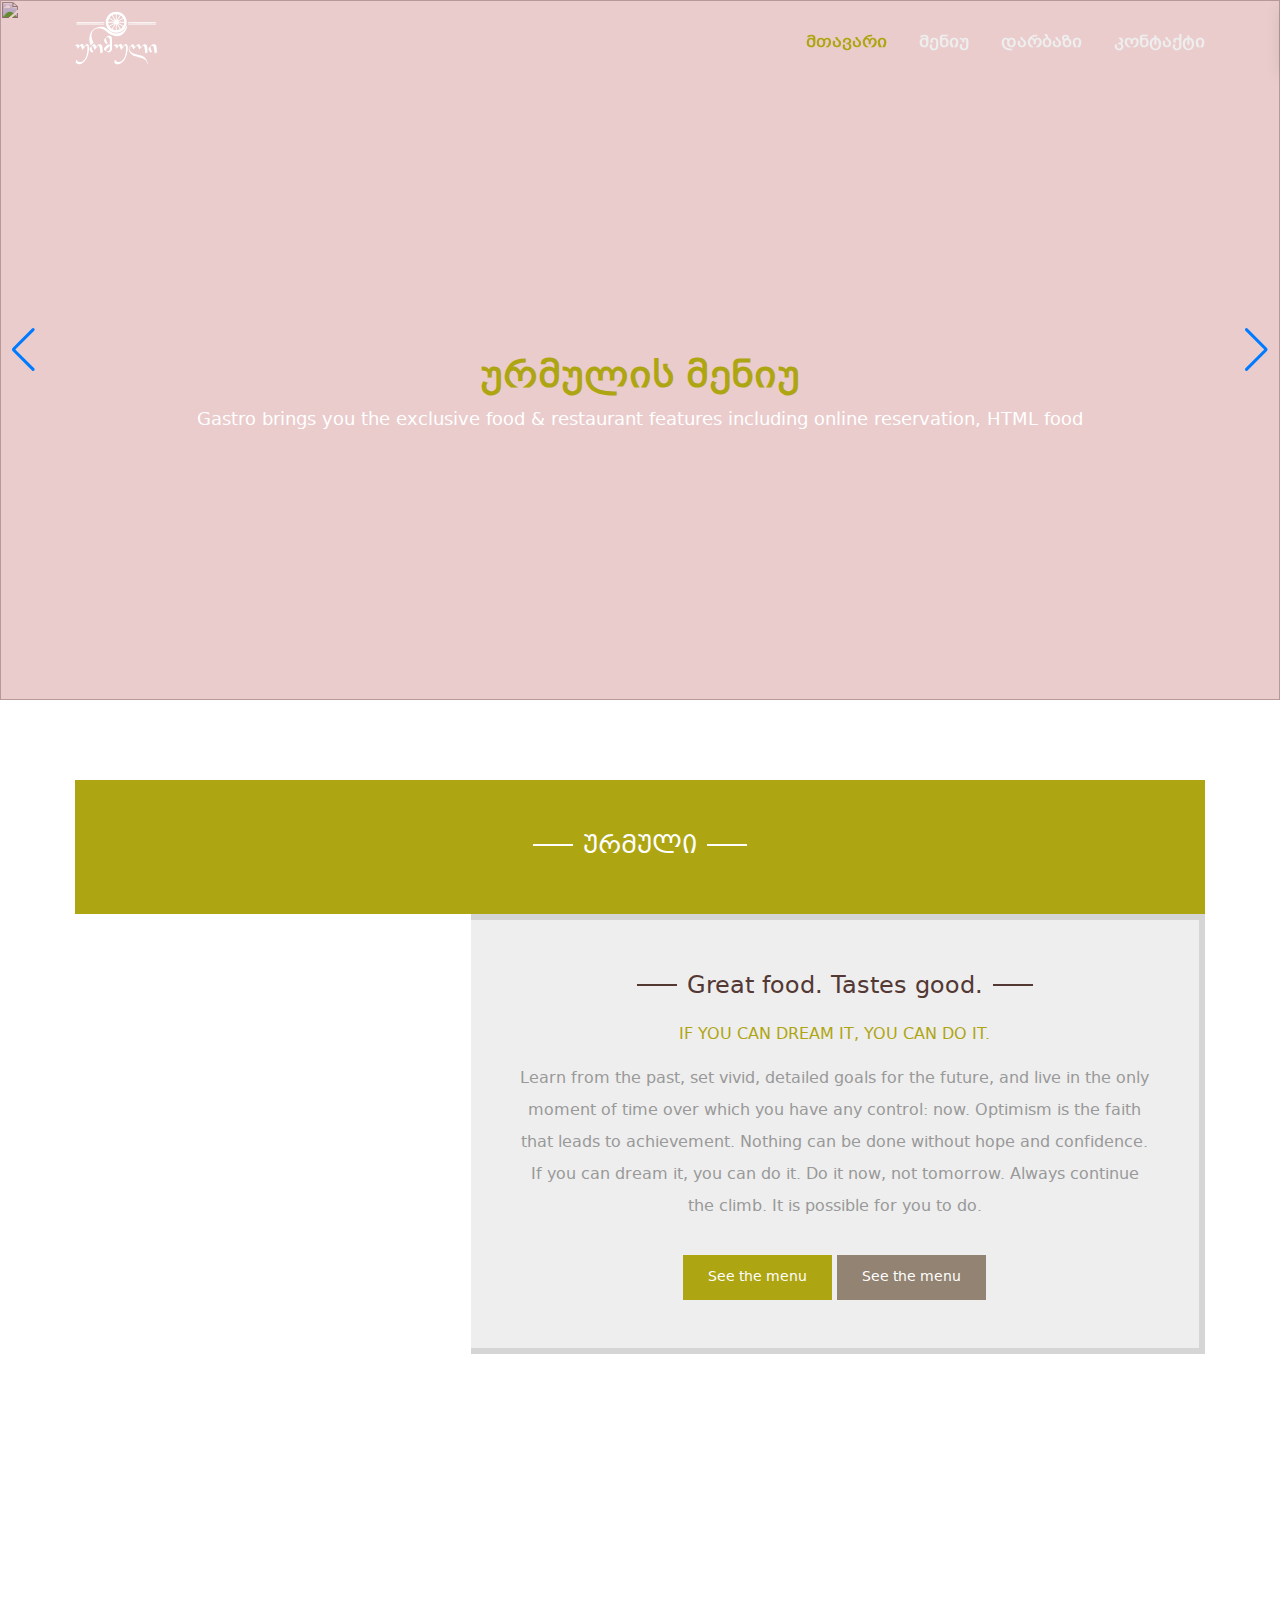
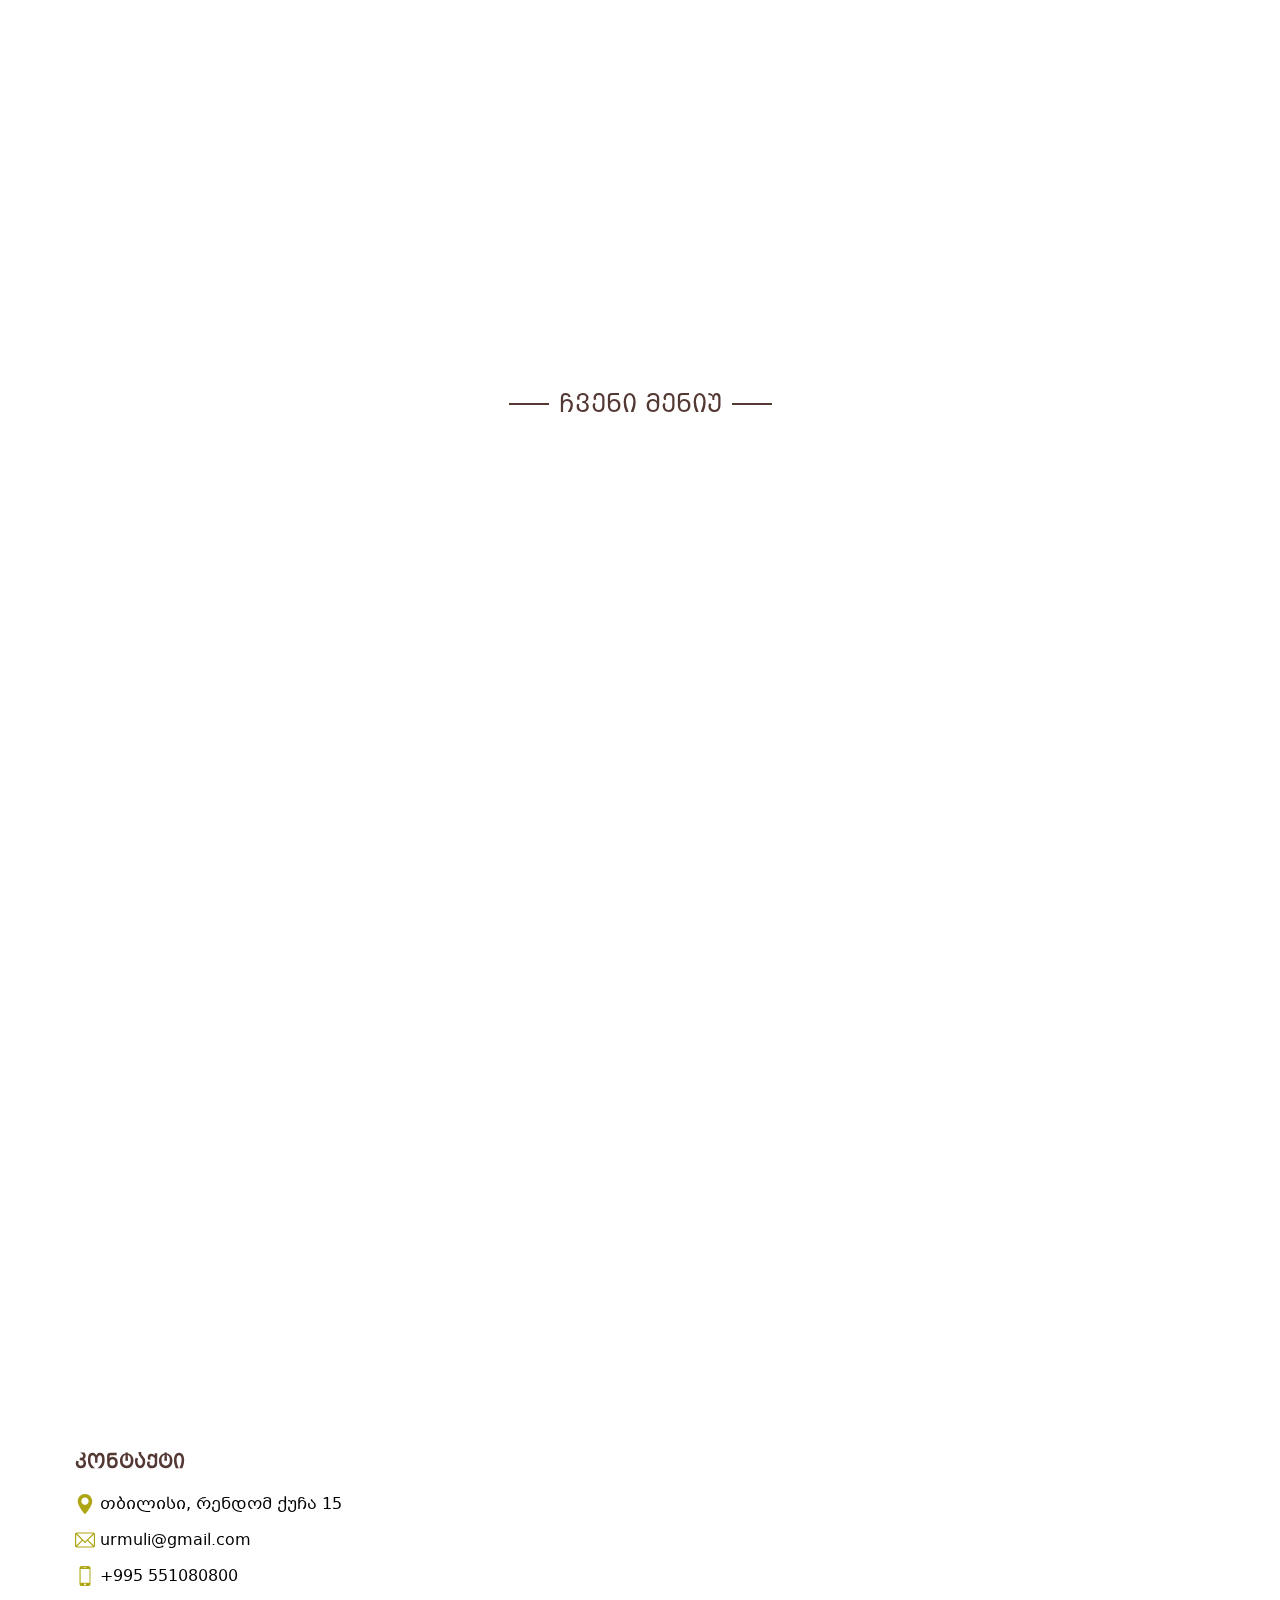
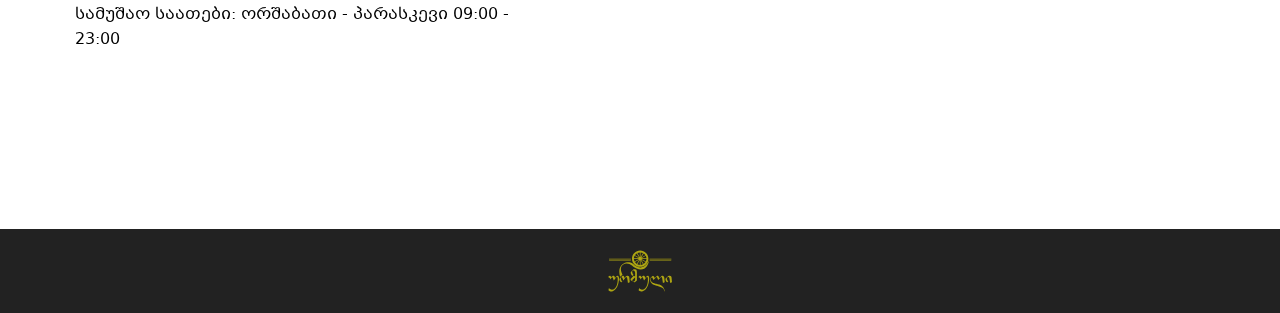
==== commit e30cd1e8: "footer and mobile links" ====
--- a/index.html
+++ b/index.html
@@ -423,10 +423,22 @@
 	</section>
 	
 	<footer class="footer">
-		<div class="wrapper">
-			<h4>urmuli</h4>
-		</div>
-	</footer>
+        <svg xmlns="http://www.w3.org/2000/svg" xmlns:xlink="http://www.w3.org/1999/xlink" xml:space="preserve" width="91.1562mm" height="58.5235mm" fill="#aea512" version="1.1" style="shape-rendering:geometricPrecision; text-rendering:geometricPrecision; image-rendering:optimizeQuality; fill-rule:evenodd; clip-rule:evenodd; width: 64px; height: 64px;" viewBox="0 0 4492 2884">
+            <defs>
+             
+            </defs>
+            <g id="Layer_x0020_1">
+             <metadata id="CorelCorpID_0Corel-Layer"/>
+             <path class="fil0" d="M847 654c237,0 473,0 710,1 20,0 56,-17 55,23 -1,38 -37,21 -57,21 -473,1 -947,1 -1420,1 -16,0 -31,0 -46,-2 -13,-1 -18,-9 -18,-22 1,-13 7,-20 20,-21 17,-1 35,-1 52,-1 235,0 469,0 704,0z"/>
+             <path class="fil0" d="M847 622c-235,0 -469,0 -704,0 -15,0 -30,0 -46,-1 -14,0 -25,-4 -26,-21 -1,-17 10,-23 24,-24 16,0 31,0 46,0 469,0 938,0 1408,0 13,0 26,0 39,0 15,-1 25,6 25,22 0,15 -7,24 -23,24 -16,-1 -31,0 -46,0 -232,0 -465,0 -697,0z"/>
+             <path class="fil0" d="M3676 622c-239,0 -478,0 -717,-1 -18,0 -50,13 -49,-23 1,-35 32,-22 50,-22 304,0 609,0 913,0 176,0 352,-1 527,0 19,0 51,-11 50,23 0,34 -32,22 -50,22 -242,1 -483,1 -724,1z"/>
+             <path class="fil0" d="M3683 700c-241,0 -482,0 -723,-1 -19,0 -50,14 -50,-22 0,-36 32,-22 50,-22 296,-1 591,-1 886,-1 185,0 370,0 554,1 19,0 51,-12 50,22 0,34 -32,22 -50,22 -239,1 -478,1 -717,1z"/>
+             <path class="fil1" d="M1684 576c0,318 257,576 576,576 318,0 575,-258 575,-576l0 0c0,-318 -257,-576 -575,-576l0 0c-319,0 -576,258 -576,576zm551 -440l0 320c-5,1 -10,2 -14,4l-160 -277c53,-27 112,-44 174,-47zm-217 71l160 277c-3,4 -7,7 -10,11l-277 -160c33,-51 77,-94 127,-128zm-152 170l277 160c-1,5 -2,10 -3,14l-320 0c3,-62 19,-121 46,-174zm-46 224l320 0c1,4 2,9 3,14l-277 160c-27,-53 -43,-112 -46,-174zm71 216l277 -160c3,4 7,7 10,10l-160 278c-50,-34 -94,-77 -127,-128zm170 152l160 -277c4,2 9,3 14,4l0 320c-62,-4 -121,-20 -174,-47zm223 47l0 -320c5,-1 10,-2 14,-4l160 277c-53,27 -112,43 -174,47zm217 -71l-160 -278c3,-3 7,-6 10,-10l277 160c-33,51 -76,94 -127,128zm152 -170l-277 -160c1,-5 2,-10 3,-14l320 0c-3,62 -19,121 -46,174zm46 -224l-320 0c-1,-4 -2,-9 -3,-14l277 -160c27,53 43,112 46,174zm-71 -216l-277 160c-3,-4 -7,-7 -10,-11l160 -277c51,34 94,77 127,128zm-170 -152l-160 277c-4,-2 -9,-3 -14,-4l0 -320c62,3 121,20 174,47zm-198 969l0 0z"/>
+             <path class="fil0" d="M240 1871l65 -68c22,-22 48,-33 78,-33 19,1 36,8 52,20 15,13 25,29 30,47l27 101 88 -109c22,-28 65,-54 101,-54 7,0 13,2 20,6 49,26 73,91 73,196 0,42 -4,88 -11,139 -7,50 -17,99 -27,145 -11,47 -22,91 -33,132 -10,35 -24,73 -43,114 -101,228 -395,534 -630,283l37 -153c31,35 58,60 79,76 47,31 94,47 142,47 23,0 46,-4 69,-11 31,-9 70,-36 115,-79 46,-44 82,-89 107,-138 20,-39 41,-92 60,-159 20,-67 32,-140 37,-218 0,-4 1,-12 2,-25 1,-12 1,-26 2,-42 0,-16 1,-29 1,-41 0,-12 0,-29 0,-52 0,-55 -2,-88 -8,-99 -15,-27 -32,-41 -52,-41 -11,0 -21,6 -30,16l-182 234 -60 -157c-10,-27 -19,-45 -28,-54 -9,-8 -21,-12 -38,-12 -5,1 -9,4 -14,8 -4,3 -7,8 -11,13 -5,5 -7,9 -9,10l-94 131c-1,-30 -9,-58 -23,-85 -15,-27 -32,-47 -52,-62 -20,-15 -38,-22 -54,-22l-26 1c33,-33 76,-94 131,-94 17,0 35,7 53,22 11,9 23,21 34,35 12,15 19,25 22,32zm1008 -42c20,-23 38,-37 56,-42 17,-5 39,-7 65,-7 40,0 71,13 92,39 21,24 33,57 37,100l27 310 -125 58 -49 -321c-3,-17 -12,-41 -26,-70 -12,-26 -26,-39 -41,-39 -8,0 -16,5 -24,14l-183 234 -60 -157c-10,-27 -19,-45 -28,-54 -9,-8 -22,-12 -38,-12 -14,3 -25,10 -34,22 -8,11 -13,25 -13,42 0,17 3,33 7,49 17,61 31,104 42,129 12,26 27,41 48,46l3 8 -59 59 -18 3c-20,-8 -41,-27 -64,-56 -22,-29 -39,-59 -49,-91 0,-1 -1,-6 -3,-13 -2,-8 -4,-16 -5,-25 -2,-8 -3,-17 -3,-27 0,-22 5,-40 16,-54l165 -166c17,-17 44,-26 79,-26 37,0 60,18 70,55l28 101 87 -109zm657 44l-158 157c-11,11 -21,22 -28,32 -9,16 -14,31 -14,47 0,17 8,32 25,45 15,14 41,20 76,20 29,-3 53,-17 72,-42 18,-23 27,-47 27,-74l0 -185zm-72 -553c16,-4 38,-6 65,-6 40,0 70,13 92,39 9,10 17,32 24,66 7,33 11,64 14,92 0,189 0,378 0,567 0,22 -6,38 -18,48l-130 109c-23,0 -45,-5 -68,-14l-192 -110c-23,-14 -34,-38 -34,-73 0,-19 7,-39 21,-61 5,-7 20,-23 45,-48l148 -145 105 44 0 -267c0,-23 -6,-47 -19,-72 -12,-24 -25,-43 -36,-54 -18,-20 -38,-30 -62,-30 -17,0 -31,4 -44,10 -32,15 -49,37 -49,65 0,17 3,33 7,49 15,58 29,100 41,126 12,27 28,43 48,49l3 8 -58 58c-23,-5 -41,1 -84,-55 -22,-29 -38,-59 -47,-89 -7,-29 -11,-51 -11,-65 0,-22 5,-39 15,-53l166 -167c16,-15 37,-18 58,-21zm526 551l65 -68c22,-22 48,-33 78,-33 19,1 36,8 52,20 15,13 25,29 30,47l27 101 88 -109c22,-28 84,-69 121,-48 49,26 73,91 73,196 0,42 -4,88 -11,139 -7,50 -17,99 -27,145 -11,47 -22,91 -34,132 -9,35 -23,73 -42,114 -18,41 -40,82 -66,122 -26,40 -53,76 -81,106 -57,63 -124,105 -200,127 -34,11 -66,17 -97,17 -41,0 -79,-10 -115,-30 -21,-11 -45,-30 -71,-59l37 -153c31,35 58,60 79,76 47,31 94,47 142,47 23,0 46,-4 69,-11 31,-9 69,-36 115,-79 46,-44 82,-89 107,-138 20,-39 41,-92 60,-159 20,-67 32,-140 37,-218 0,-4 1,-12 2,-25 1,-12 1,-26 2,-42 0,-16 1,-29 1,-41 0,-12 0,-29 0,-52 0,-55 -2,-88 -8,-99 -15,-27 -32,-41 -52,-41 -11,0 -21,6 -30,16l-182 234 -61 -157c-9,-27 -18,-45 -27,-54 -9,-8 -21,-12 -38,-12 -5,1 -10,4 -14,8 -4,3 -7,8 -12,13 -4,5 -6,9 -8,10l-94 131c-1,-30 -9,-58 -23,-85 -15,-27 -32,-47 -52,-62 -20,-15 -38,-22 -54,-22l-26 1 73 -73c8,-8 46,-21 58,-21 17,0 35,7 53,22 11,9 23,21 34,35 12,15 19,25 22,32zm1080 610c-15,-5 -43,-13 -83,-23 -40,-11 -71,-20 -92,-26 -21,-7 -39,-15 -55,-23 -58,-29 -104,-62 -139,-98 -17,-18 -29,-32 -37,-41 -8,-9 -18,-23 -31,-42 -12,-19 -22,-40 -29,-61 -20,-57 -30,-102 -30,-136 0,-42 13,-76 38,-101l122 -122c15,-15 36,-23 63,-23 29,0 53,22 72,66l41 90 132 -133c17,-17 44,-26 79,-26 31,0 54,18 70,55l45 113 142 -142c17,-17 43,-26 77,-26 40,0 70,13 92,39 21,26 33,59 36,100l28 309 -125 59 -49 -321c-4,-18 -12,-41 -27,-70 -8,-20 -20,-30 -35,-30 -10,0 -20,5 -30,15l-192 190 -51 -123c-9,-23 -33,-85 -63,-85 -10,0 -20,5 -29,17l-189 190 -66 -145c-7,-15 -22,-23 -44,-23 -16,0 -27,3 -34,8 -19,13 -34,27 -45,40 -11,14 -17,39 -17,73 0,19 2,38 6,57 7,32 25,66 54,101 30,35 66,64 108,86 14,8 33,16 56,23 23,7 49,14 79,22 29,7 64,16 105,27 22,6 57,16 105,28 47,13 83,22 109,29 25,7 46,14 63,21 38,17 70,34 96,51 26,17 48,37 65,59 18,23 37,49 57,79 20,30 38,62 53,95 23,50 35,95 37,137l-30 40c-3,-32 -5,-52 -5,-59 -1,-8 -2,-16 -3,-25 -2,-9 -5,-21 -9,-36 -19,-66 -72,-120 -160,-163 -24,-12 -70,-30 -138,-53 -68,-23 -133,-44 -193,-63zm607 -507l166 -167c20,-21 99,-27 123,-27 40,0 72,13 93,39 21,26 33,59 36,100l28 310 -126 58 -49 -321c-5,-27 -15,-48 -29,-65 -18,-20 -38,-30 -62,-30 -17,0 -32,4 -44,11 -33,16 -50,37 -50,64 0,17 2,33 7,49 17,61 31,104 42,129 12,26 28,41 48,46l3 8 -59 59 -18 3c-20,-8 -41,-27 -64,-56 -32,-42 -60,-102 -60,-156 0,-22 5,-40 15,-54z"/>
+             <path class="fil0" d="M1682 1056c-366,-337 -1050,-89 -664,649l-165 144c-244,-783 301,-1100 718,-1010 66,15 127,47 181,90 19,16 100,92 151,132 301,231 722,150 913,-248 56,-156 43,11 34,40 -196,640 -749,589 -1168,203z"/>
+            </g>
+        </svg>
+    </footer>
 
 
 	<div class="modal" id="image-modal">
@@ -471,7 +483,7 @@
 				</a>
 			</li>
 			<li class="mobile-nav-item">
-				<a href="" class="mobile-nav-link">
+				<a href="location.html" class="mobile-nav-link">
 					დარბაზი
 				</a>
 			</li>
--- a/assets/css/style.css
+++ b/assets/css/style.css
@@ -387,23 +387,22 @@
 	font-size: 18px;
 }
 
-.about-info {
+div.about-info {
 	width: 65%;
 	text-align: center;
 	border: 6px solid rgba(0, 0, 0, 0.1);
 	border-left: 0;
 	padding: 3rem;
 	background: #eee;
-
-}
-
-.about-info .about-subtitle {
+}
+
+div.about-info .about-subtitle {
 	color: #aea512;
 	font-size: 16px;
 	font-weight: normal;
 }
 
-.about-info .about-text {
+div.about-info .about-text {
 	line-height: 2rem;
 	color: #999;
 	margin-bottom: 2rem;
@@ -609,7 +608,8 @@
 }
 
 .parallax-contact,
-.parallax-restaurant {
+.parallax-restaurant,
+.parallax-menu {
 	min-height: 500px;
 }
 
--- a/assets/css/media.css
+++ b/assets/css/media.css
@@ -230,7 +230,8 @@
     }
 
     .parallax-contact,
-    .parallax-restaurant {
+    .parallax-restaurant,
+    .parallax-menu {
         min-height: 400px;
     }
 
@@ -242,4 +243,17 @@
     .swiper-container {
         height: 400px;
     }
+
+    .about-image .about-image-title {
+        padding: 1rem;
+        
+    }
+
+    div.about-info {
+        padding: 2rem 1rem;
+    }
+
+    div.about-info .about-text {
+        line-height: 1.8rem;
+    }
 }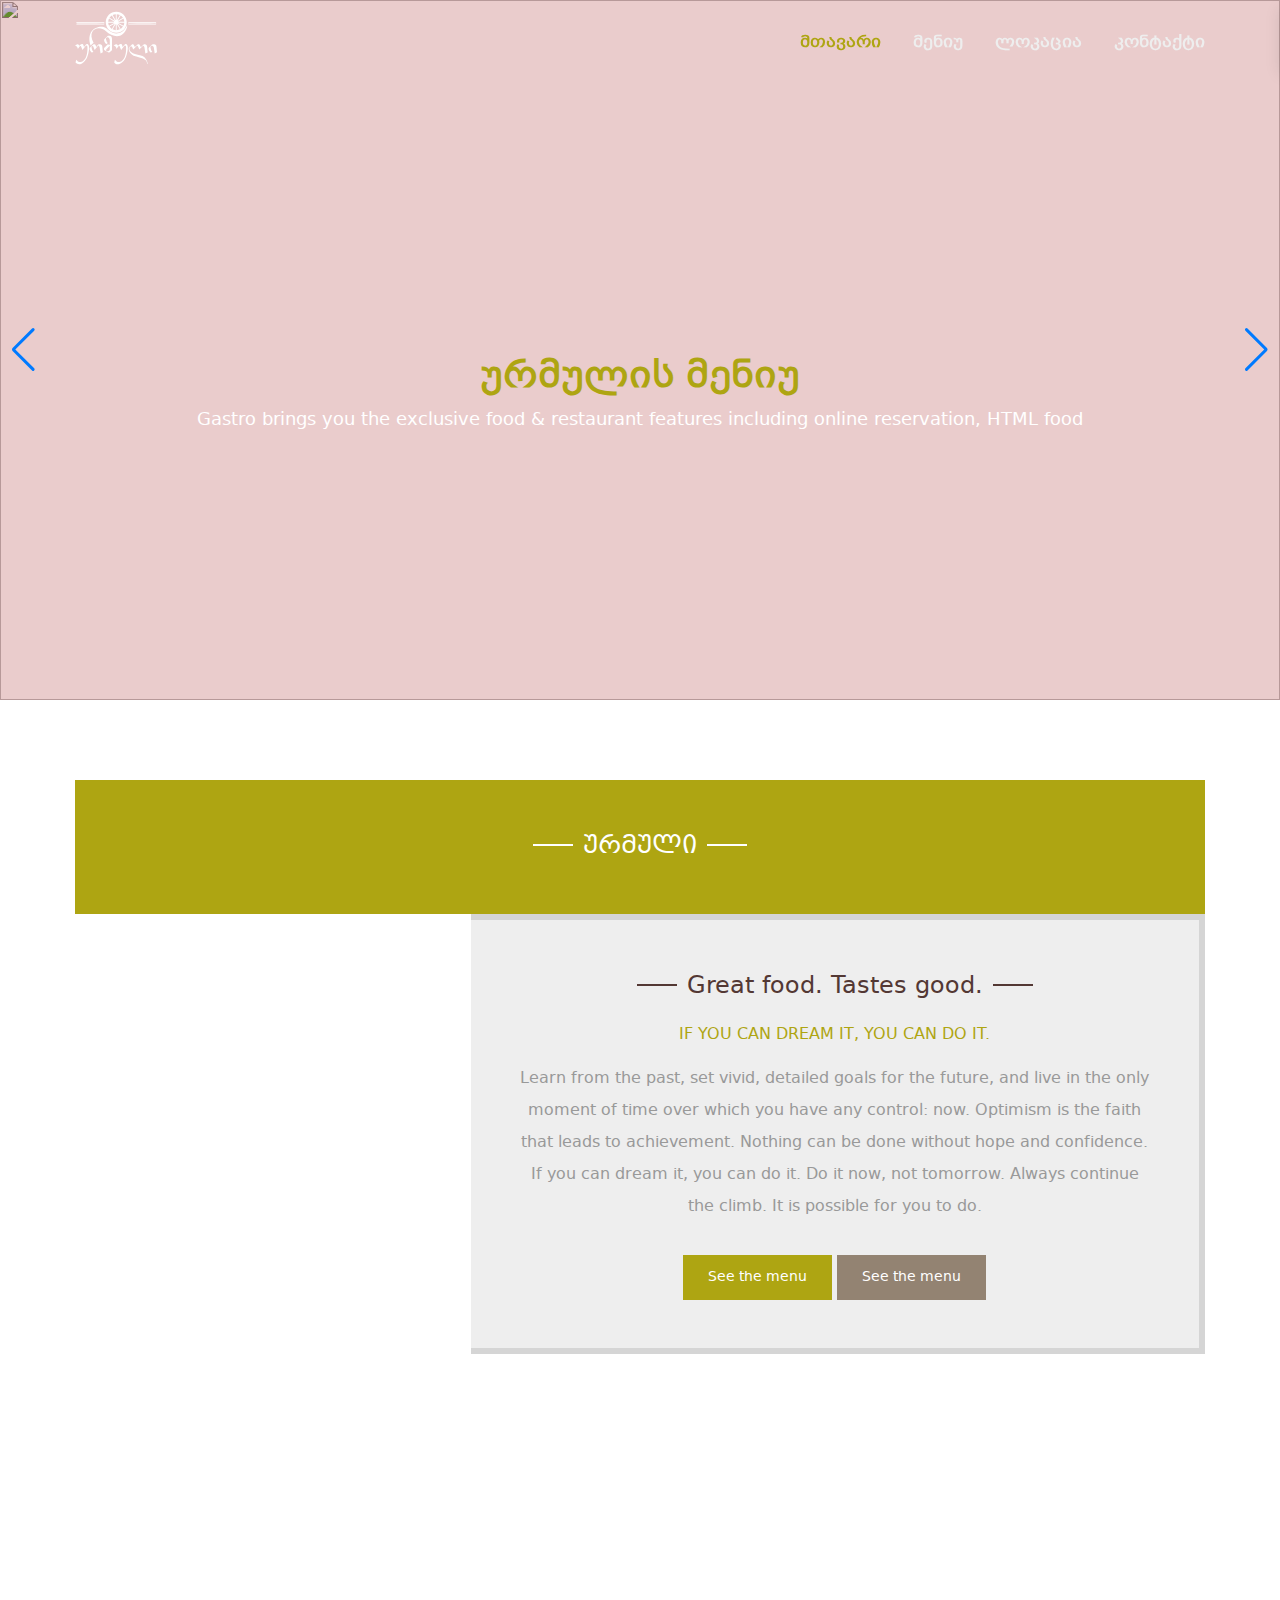
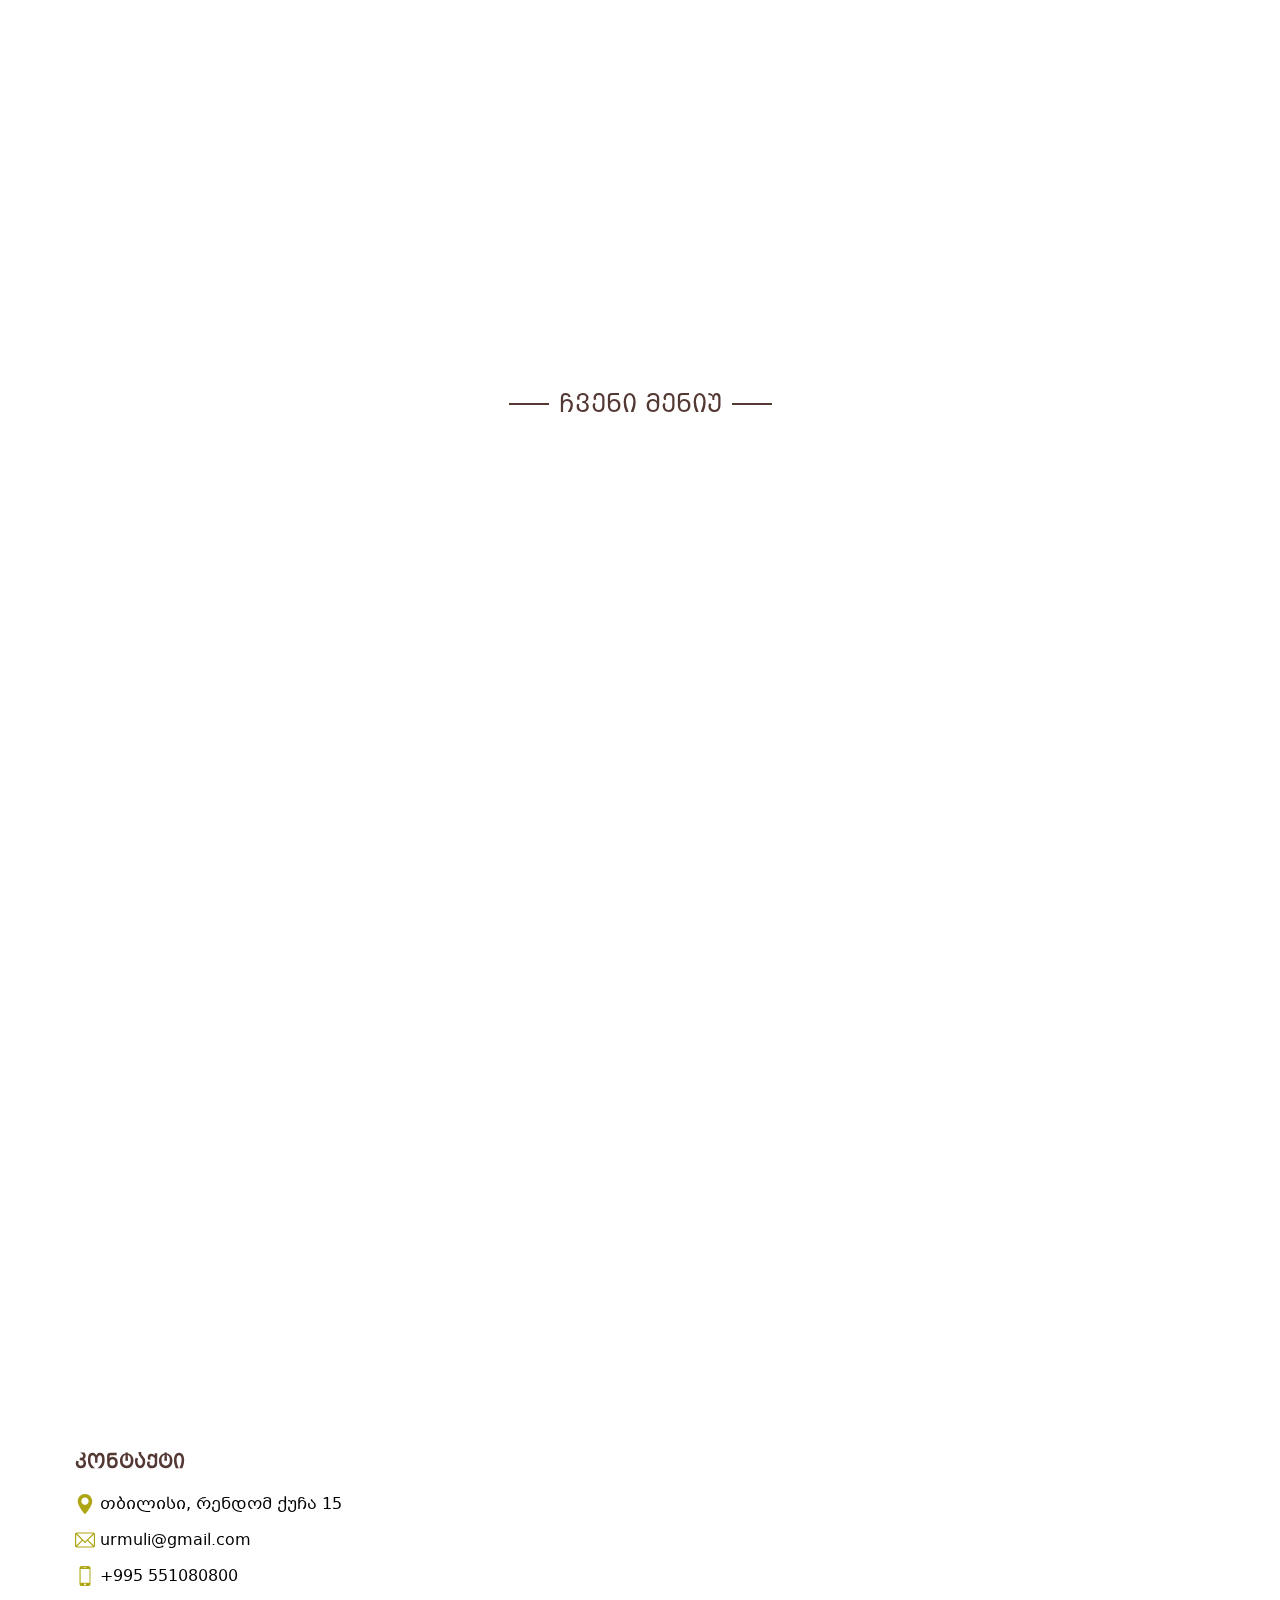
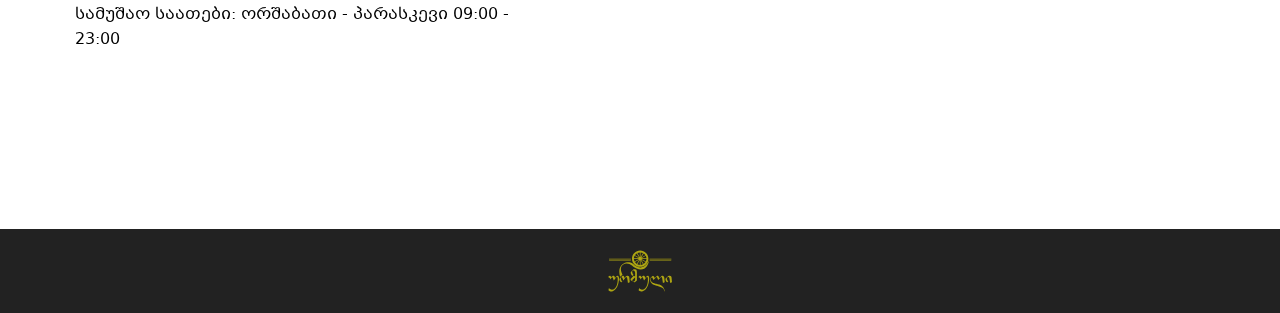
==== commit a1992997: "dropdown links" ====
--- a/index.html
+++ b/index.html
@@ -34,7 +34,7 @@
 							<path class="fil0" d="M1682 1056c-366,-337 -1050,-89 -664,649l-165 144c-244,-783 301,-1100 718,-1010 66,15 127,47 181,90 19,16 100,92 151,132 301,231 722,150 913,-248 56,-156 43,11 34,40 -196,640 -749,589 -1168,203z"/>
 						</g>
 					</svg>
-					<svg xmlns="http://www.w3.org/2000/svg" xmlns:xlink="http://www.w3.org/1999/xlink" xml:space="preserve" width="91.1562mm" height="58.5235mm" fill="#aea512" version="1.1" style="shape-rendering:geometricPrecision; text-rendering:geometricPrecision; image-rendering:optimizeQuality; fill-rule:evenodd; clip-rule:evenodd; width: 64px; height: 64px; display: none" viewBox="0 0 4492 2884">
+					<svg xmlns="http://www.w3.org/2000/svg" xmlns:xlink="http://www.w3.org/1999/xlink" xml:space="preserve" width="91.1562mm" height="58.5235mm" fill="#fac077" version="1.1" style="shape-rendering:geometricPrecision; text-rendering:geometricPrecision; image-rendering:optimizeQuality; fill-rule:evenodd; clip-rule:evenodd; width: 64px; height: 64px; display: none" viewBox="0 0 4492 2884">
 						<defs>
 						 
 						</defs>
@@ -60,7 +60,15 @@
 					<a href="menu.html" class="nav-link">მენიუ</a>
 				</li>
 				<li class='nav-item'>
-					<a href="location.html" class="nav-link">დარბაზი</a>
+					<span class="nav-link">ლოკაცია</span>
+					<ul class="drop-down">
+						<li class="drop-down-item">
+							<a href="location.html" class="drop-down-link">დარბაზი</a>
+						</li>
+						<li class="drop-down-item">
+							<a href="location.html" class="drop-down-link">ეზო</a>
+						</li>
+					</ul>
 				</li>
 				<li class='nav-item'>
 					<a href="contact.html" class="nav-link">კონტაქტი</a>
@@ -348,7 +356,7 @@
 			data-z-index="1"
 			data-speed="0.4"
 			data-image-src="https://themegoods-cdn-pzbycso8wng.stackpathdns.com/capella/demo/wp-content/uploads/2014/05/photodune-5087439-chicken-tagine-m.jpg">
-			<h2 class="outdoor-title caps" data-aos="fade-up" data-aos-delay="600" data-aos-duration="1000" data-aos-offset="50">ურმულის ეზო</h2>
+			<h2 class="outdoor-title caps sec-title-white" data-aos="fade-up" data-aos-delay="600" data-aos-duration="1000" data-aos-offset="50">ურმულის ეზო</h2>
 		</div>
 	</div>
 
@@ -483,14 +491,17 @@
 				</a>
 			</li>
 			<li class="mobile-nav-item">
-				<a href="location.html" class="mobile-nav-link">
-					დარბაზი
-				</a>
-			</li>
-			<li class="mobile-nav-item">
-				<a href="contact.html" class="mobile-nav-link">
+				<span class="mobile-nav-link" onclick="document.getElementsByClassName('drop-mobile')[0].classList.toggle('drop-mobile-show');">
 					ლოკაცია
-				</a>
+				</span>
+				<ul class="drop-mobile">
+					<li class="drop-mobile-item">
+						<a href="location.html" class="drop-mobile-link">დარბაზი</a>
+					</li>
+					<li class="drop-mobile-item">
+						<a href="location.html" class="drop-mobile-link">ეზო</a>
+					</li>
+				</ul>
 			</li>
 			<li class="mobile-nav-item">
 				<a href="contact.html" class="mobile-nav-link">
@@ -507,7 +518,8 @@
 	<script src="js/aos.js"></script>
 	<script>
 		AOS.init({
-			once: true
+			once: true,
+			disable: 'mobile'
 		});
 
 		let map;
--- a/assets/css/style.css
+++ b/assets/css/style.css
@@ -111,9 +111,15 @@
 ul.nav {
 	display: flex;
 	list-style: none;
+	height: 100%;
+	align-items: center;
 }
 ul.nav .nav-item {
 	margin-right: 2rem;
+	position: relative;
+	height: 100%;
+    display: flex;
+    align-items: center;
 }
 
 ul.nav .nav-item:last-child {
@@ -124,6 +130,7 @@
 	color: #eee;
 	font-weight: bold;
 	transition: all 400ms;
+	cursor: pointer;
 }
 
 ul.nav .nav-link:hover {
@@ -174,6 +181,40 @@
 	display: block;
 }
 
+ul.nav .nav-item:hover .drop-down {
+	opacity: 1;
+	transform: translateY(0);
+}
+
+.drop-down {
+	position: absolute;
+	background: #aea512;
+	padding: 1rem;
+	border: 1px solid #ccc;
+	top: 100%;
+	width: 200px;
+	opacity: 0;
+	transform: translateY(-20px);
+	box-shadow: 1px 1px 3px #ccc;
+	transition-property: all;
+	transition-duration: 200ms;
+}
+
+.drop-down .drop-down-item {
+	padding-bottom: .5rem;
+}
+
+.drop-down .drop-down-link {
+	color: #333;
+	font-weight: bold;
+	transition: all 400ms;
+	color: #fff;
+}
+
+.drop-down .drop-down-link:hover {
+	color: #ddd;
+}
+
 .mobile-nav {
 	position: fixed;
 	width: 100%;
@@ -227,6 +268,20 @@
 	transform: translateX(0);
 }
 
+.drop-mobile {
+	height: 0;
+	overflow: hidden;
+}
+
+.drop-mobile-link {
+	color: #555;
+}
+
+.drop-mobile-show {
+	padding-top: 1rem;
+	height: auto;
+	
+}
 
 /*
 *****
@@ -839,6 +894,7 @@
 .photo-gallery {
 	display: flex;
 	flex-wrap: wrap;
+	margin-bottom: -2.66%;
 }
 
 .photo-gallery .card {
--- a/assets/css/media.css
+++ b/assets/css/media.css
@@ -180,6 +180,10 @@
         height: 500px;
     }
 
+    .photo-gallery {
+        margin-bottom: 0;
+    }
+
     .photo-gallery .card {
         width: 100%;
         margin-right: 0;
@@ -192,6 +196,10 @@
 
     .photo-gallery .card:nth-child(2n) {
         margin-right: 0;
+    }
+
+    .photo-gallery .card:last-child {
+        margin-bottom: 0;
     }
 }
 
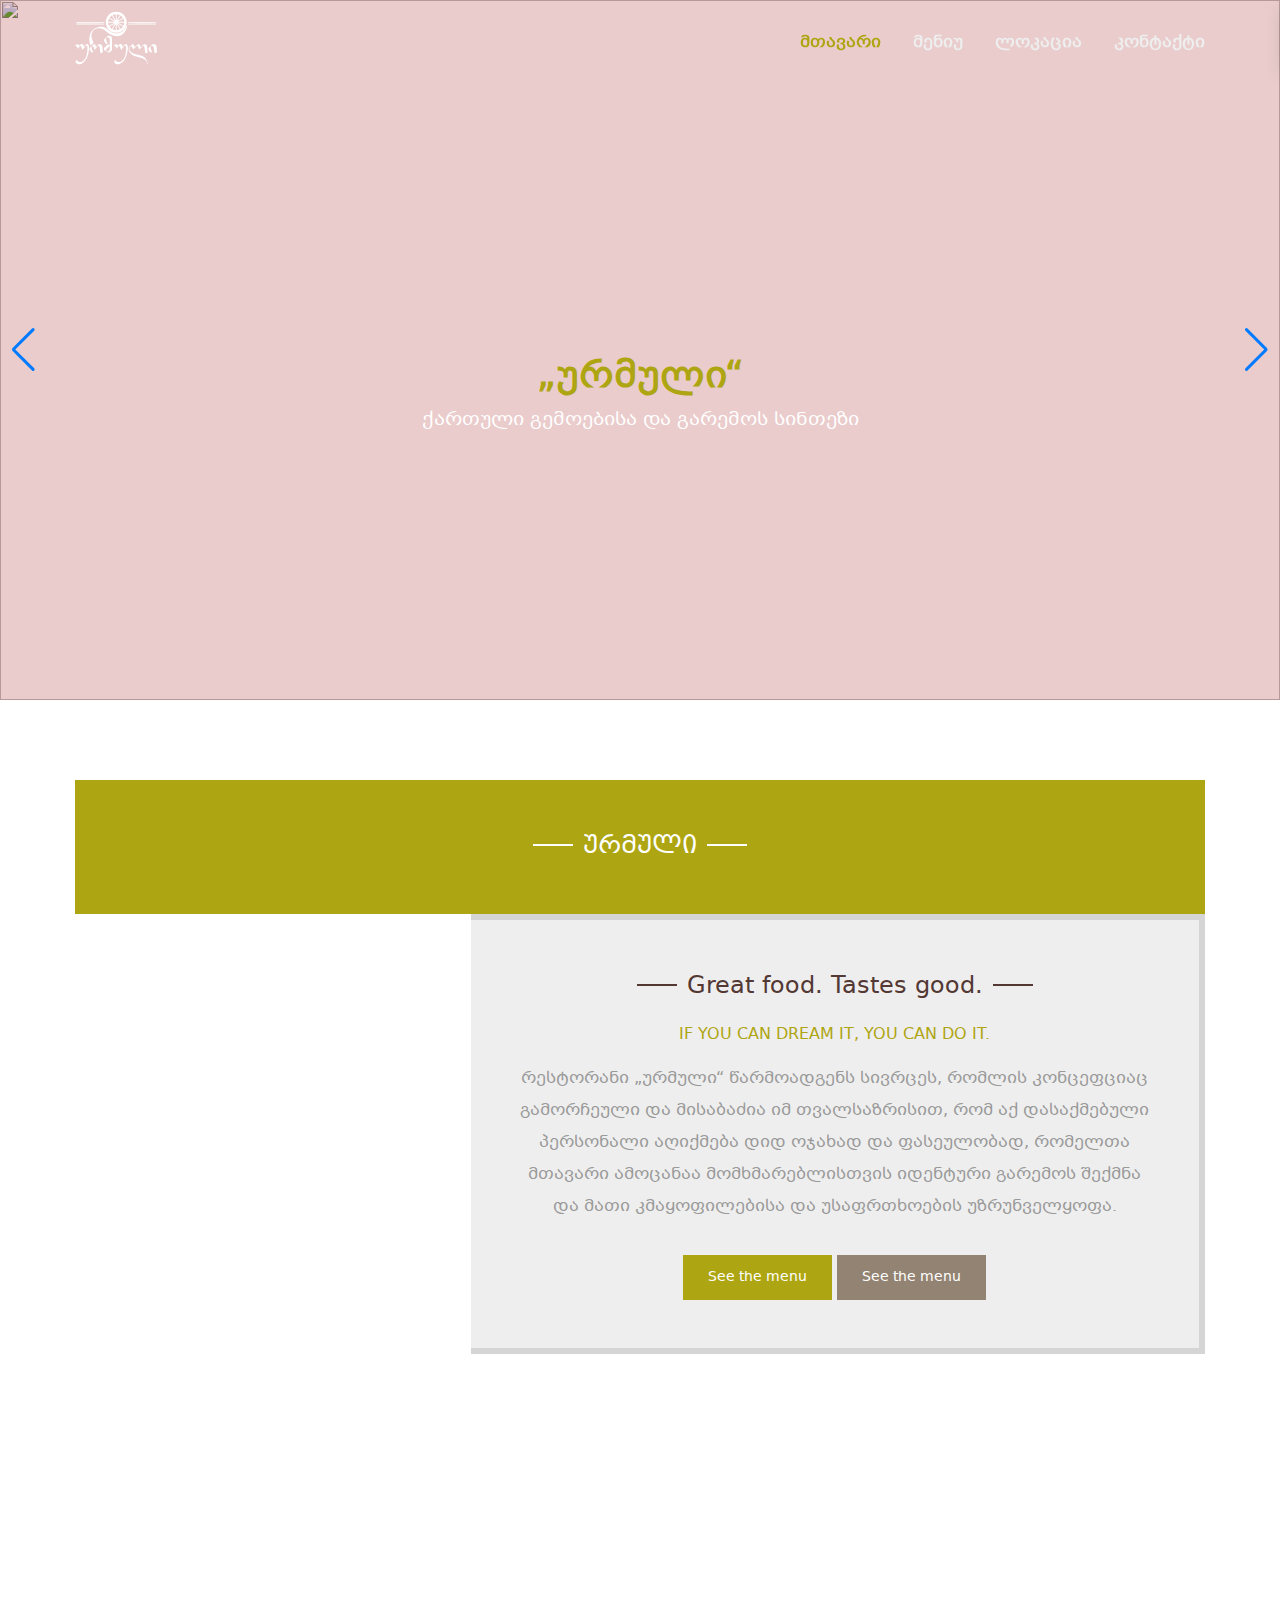
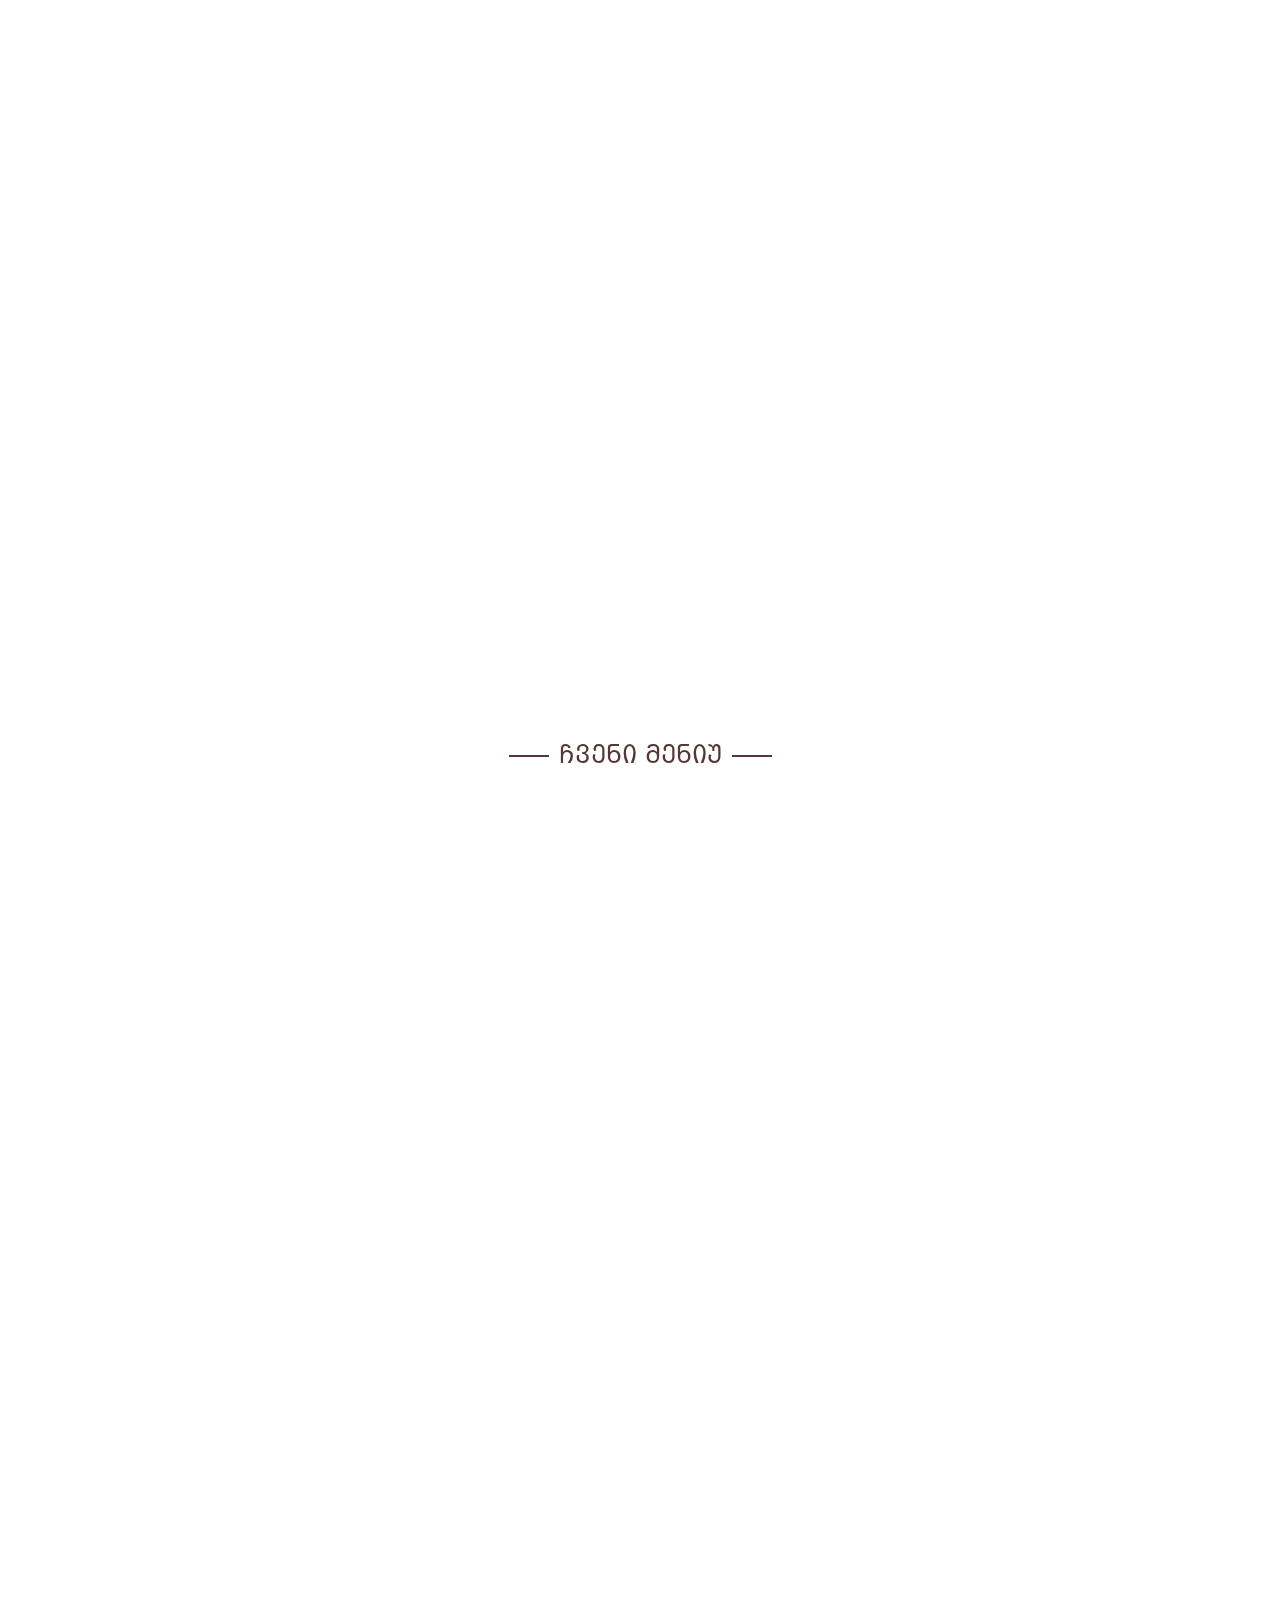
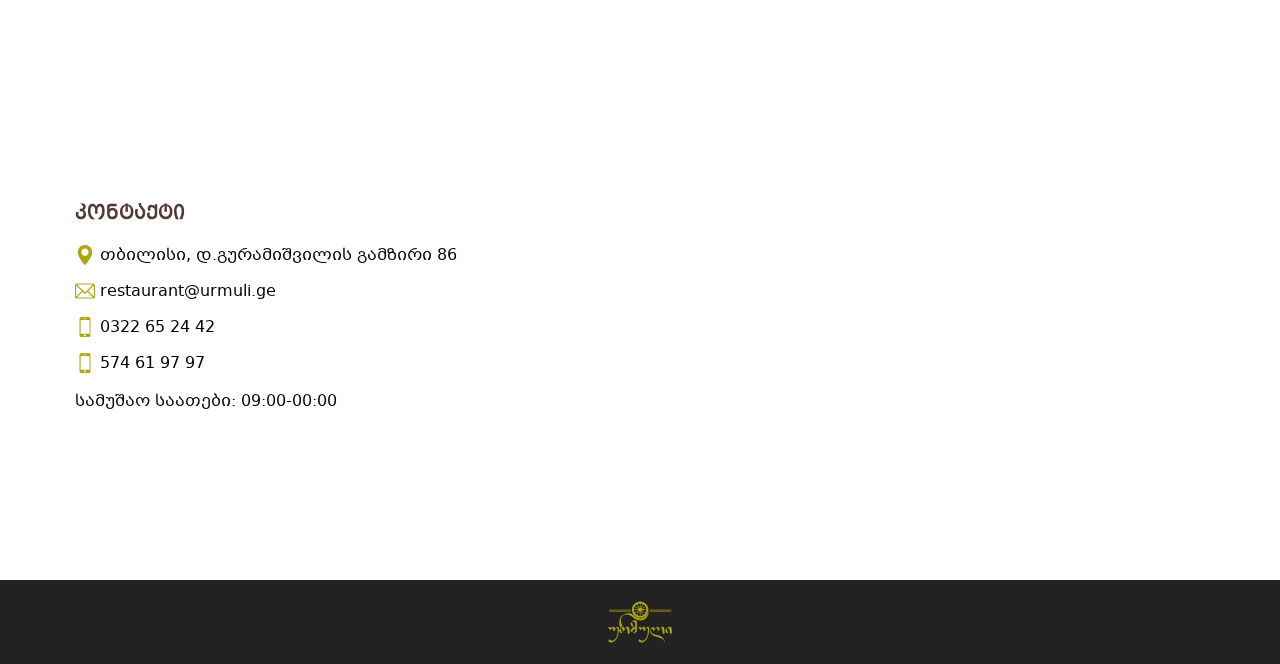
==== commit ba5b4cdf: "part of content" ====
--- a/index.html
+++ b/index.html
@@ -95,24 +95,24 @@
 					<img src="https://demo.cmssuperheroes.com/themeforest/wp-gaucho/wp-content/uploads/2015/11/2.jpg" alt="">
 					<div class="slide-overlay"></div>
 					<div class="text">
-						<h1 class="slide-title slide-title-one">ურმულის მენიუ</h1>
-						<p class="slide-subtitle sub-one">Gastro brings you the exclusive food & restaurant features including online reservation, HTML food</p>
+						<h1 class="slide-title slide-title-one">„ურმული“</h1>
+						<p class="slide-subtitle sub-one">ქართული გემოებისა და გარემოს სინთეზი</p>
 					</div>
 				</div>
 				<div class="swiper-slide main-swiper-slide">
 					<img src="https://demo.cmssuperheroes.com/themeforest/wp-gaucho/wp-content/uploads/2015/11/1.jpg" alt="">
 					<div class="slide-overlay"></div>
 					<div class="text">
-						<h1 class="slide-title slide-title-two">ლორემ იპსუმი</h1>
-						<p class="slide-subtitle sub-two">Gastro brings you the exclusive food & restaurant features including online reservation, HTML food</p>
+						<h1 class="slide-title slide-title-two">„ურმული“</h1>
+						<p class="slide-subtitle sub-two">ქართული გემოებისა და გარემოს სინთეზი</p>
 					</div>
 				</div>
 				<div class="swiper-slide main-swiper-slide">
 					<img src="https://images.pexels.com/photos/3707669/pexels-photo-3707669.jpeg?auto=compress&cs=tinysrgb&dpr=2&h=750&w=1260" alt="">
 					<div class="slide-overlay"></div>
 					<div class="text">
-						<h1 class="slide-title slide-title-three">გენერირებული ტექსტი</h1>
-						<p class="slide-subtitle sub-three">Gastro brings you the exclusive food & restaurant features including online reservation, HTML food</p>
+						<h1 class="slide-title slide-title-three">„ურმული“</h1>
+						<p class="slide-subtitle sub-three">ქართული გემოებისა და გარემოს სინთეზი</p>
 					</div>
 				</div>
 			</div>
@@ -132,13 +132,13 @@
 				</div>
 				<div class="about">
 					<div class="about-image" data-aos="fade-up" data-aos-duration="1000">
-						<p class="about-image-title">შემთხვევითად გენერირებული ტექსტი ეხმარება დიზაინერებს და ტიპოგრაფიული ნაწარმის შემქმნელებს, </p>
+						<p class="about-image-title"></p>
 					</div>
 					<div class="about-info">
 						<h2 class="sec-title mb-4">Great food. Tastes good.</h2>
 						<h3 class="about-subtitle mb-4">IF YOU CAN DREAM IT, YOU CAN DO IT.</h3>
 						<p class="about-text">
-							Learn from the past, set vivid, detailed goals for the future, and live in the only moment of time over which you have any control: now. Optimism is the faith that leads to achievement. Nothing can be done without hope and confidence. If you can dream it, you can do it. Do it now, not tomorrow. Always continue the climb. It is possible for you to do.
+							რესტორანი „ურმული“ წარმოადგენს სივრცეს, რომლის კონცეფციაც გამორჩეული და მისაბაძია იმ თვალსაზრისით, რომ აქ დასაქმებული პერსონალი აღიქმება დიდ ოჯახად და ფასეულობად, რომელთა მთავარი ამოცანაა მომხმარებლისთვის იდენტური გარემოს შექმნა და მათი  კმაყოფილებისა და უსაფრთხოების უზრუნველყოფა. 
 						</p>
 						<div class="button-container">
 							<a href="#" class="btn">See the menu</a>
@@ -160,7 +160,7 @@
 							<div class="swiper-slide" data-aos="zoom-in" data-aos-delay="100">
 								<div class="menu-box">
 									<div class="menu-image">
-										<img src="https://demo.cmssuperheroes.com/themeforest/wp-gaucho/wp-content/uploads/2015/11/special-2-large-800x600.jpg" alt="">
+										<img src="assets/images/salad.jpg" alt="">
 										<div class="overlay">
 											<span class="expand-icon">
 												<img src="assets/images/expand-icon.png" alt="">
@@ -174,6 +174,75 @@
 								</div>
 							</div>
 							<div class="swiper-slide" data-aos="zoom-in" data-aos-delay="200">
+								<div class="menu-box">
+									<div class="menu-image">
+										<img src="assets/images/salad2.jpg" alt="">
+										<div class="overlay">
+											<span class="expand-icon">
+												<img src="assets/images/expand-icon.png" alt="">
+											</span>
+										</div>
+									</div>
+									<h3 class="menu-title">Lorem ipsum 2</h3>
+									<div class="menu-paragraph">
+										Lorem ipsum dolor sit amet consectetur adipisicing elit. Pariatur soluta minima nostrum.
+									</div>
+									
+								</div>
+							</div>
+
+							<div class="swiper-slide" data-aos="zoom-in" data-aos-delay="300">
+								<div class="menu-box">
+									<div class="menu-image">
+										<img src="assets/images/omlet.JPG" alt="">
+										<div class="overlay">
+											<span class="expand-icon">
+												<img src="assets/images/expand-icon.png" alt="">
+											</span>
+										</div>
+									</div>
+									<h3 class="menu-title">Lorem ipsum 3</h3>
+									<div class="menu-paragraph">
+										Lorem ipsum dolor sit amet consectetur adipisicing elit. Pariatur soluta minima nostrum.
+									</div>
+								</div>
+							</div>
+
+							<div class="swiper-slide" data-aos="zoom-in" data-aos-delay="400">
+								<div class="menu-box">
+									<div class="menu-image">
+										<img src="assets/images/bbq.jpg" alt="">
+										<div class="overlay">
+											<span class="expand-icon">
+												<img src="assets/images/expand-icon.png" alt="">
+											</span>
+										</div>
+									</div>
+									<h3 class="menu-title">Lorem ipsum 4</h3>
+									<div class="menu-paragraph">
+										Lorem ipsum dolor sit amet consectetur adipisicing elit. Pariatur soluta minima nostrum.
+									</div>
+								</div>
+							</div>
+
+							<div class="swiper-slide" data-aos="zoom-in" data-aos-delay="500">
+								<div class="menu-box">
+									<div class="menu-image">
+										<img src="assets/images/khinkali.JPG" alt="">
+										<div class="overlay">
+											<span class="expand-icon">
+												<img src="assets/images/expand-icon.png" alt="">
+											</span>
+										</div>
+									</div>
+									<h3 class="menu-title">Lorem ipsum 5</h3>
+									<div class="menu-paragraph">
+										Lorem ipsum dolor sit amet consectetur adipisicing elit. Pariatur soluta minima nostrum.
+									</div>
+								</div>
+							</div>
+
+							<!-- <div class="swiper-slide" data-aos="zoom-in" data-aos-delay="600">
 								<div class="menu-box">
 									<div class="menu-image">
 										<img src="https://demo.cmssuperheroes.com/themeforest/wp-gaucho/wp-content/uploads/2015/11/special-2-large-800x600.jpg" alt="">
@@ -183,81 +252,12 @@
 											</span>
 										</div>
 									</div>
-									<h3 class="menu-title">Lorem ipsum 2</h3>
-									<div class="menu-paragraph">
-										Lorem ipsum dolor sit amet consectetur adipisicing elit. Pariatur soluta minima nostrum.
-									</div>
-									
-								</div>
-							</div>
-
-							<div class="swiper-slide" data-aos="zoom-in" data-aos-delay="300">
-								<div class="menu-box">
-									<div class="menu-image">
-										<img src="https://demo.cmssuperheroes.com/themeforest/wp-gaucho/wp-content/uploads/2015/11/special-1-large-800x600.jpg" alt="">
-										<div class="overlay">
-											<span class="expand-icon">
-												<img src="assets/images/expand-icon.png" alt="">
-											</span>
-										</div>
-									</div>
-									<h3 class="menu-title">Lorem ipsum 3</h3>
-									<div class="menu-paragraph">
-										Lorem ipsum dolor sit amet consectetur adipisicing elit. Pariatur soluta minima nostrum.
-									</div>
-								</div>
-							</div>
-
-							<div class="swiper-slide" data-aos="zoom-in" data-aos-delay="400">
-								<div class="menu-box">
-									<div class="menu-image">
-										<img src="https://demo.cmssuperheroes.com/themeforest/wp-gaucho/wp-content/uploads/2015/11/special-2-large-800x600.jpg" alt="">
-										<div class="overlay">
-											<span class="expand-icon">
-												<img src="assets/images/expand-icon.png" alt="">
-											</span>
-										</div>
-									</div>
-									<h3 class="menu-title">Lorem ipsum 4</h3>
-									<div class="menu-paragraph">
-										Lorem ipsum dolor sit amet consectetur adipisicing elit. Pariatur soluta minima nostrum.
-									</div>
-								</div>
-							</div>
-
-							<div class="swiper-slide" data-aos="zoom-in" data-aos-delay="500">
-								<div class="menu-box">
-									<div class="menu-image">
-										<img src="https://demo.cmssuperheroes.com/themeforest/wp-gaucho/wp-content/uploads/2015/12/food-3-large-800x600.png" alt="">
-										<div class="overlay">
-											<span class="expand-icon">
-												<img src="assets/images/expand-icon.png" alt="">
-											</span>
-										</div>
-									</div>
-									<h3 class="menu-title">Lorem ipsum 5</h3>
-									<div class="menu-paragraph">
-										Lorem ipsum dolor sit amet consectetur adipisicing elit. Pariatur soluta minima nostrum.
-									</div>
-								</div>
-							</div>
-
-							<div class="swiper-slide" data-aos="zoom-in" data-aos-delay="600">
-								<div class="menu-box">
-									<div class="menu-image">
-										<img src="https://demo.cmssuperheroes.com/themeforest/wp-gaucho/wp-content/uploads/2015/11/special-2-large-800x600.jpg" alt="">
-										<div class="overlay">
-											<span class="expand-icon">
-												<img src="assets/images/expand-icon.png" alt="">
-											</span>
-										</div>
-									</div>
 									<h3 class="menu-title">Lorem ipsum 6</h3>
 									<div class="menu-paragraph">
 										Lorem ipsum dolor sit amet consectetur adipisicing elit. Pariatur soluta minima nostrum.
 									</div>
 								</div>
-							</div>
+							</div> -->
 						
 
 							
@@ -376,7 +376,7 @@
 									</g>
 								</svg>
 							</span>
-							<span class="contact-item-text">თბილისი, რენდომ ქუჩა 15</span>
+							<span class="contact-item-text">თბილისი, დ.გურამიშვილის გამზირი 86</span>
 						</li>
 						<li class="contact-item">
 							<span class="contact-item-icon">
@@ -388,7 +388,7 @@
 									</g>								
 								</svg>
 							</span>
-							<span class="contact-item-text">urmuli@gmail.com</span>
+							<span class="contact-item-text">restaurant@urmuli.ge</span>
 						</li>
 						<li class="contact-item ">
 							<span class="contact-item-icon">
@@ -400,23 +400,35 @@
 									</g>
 								</svg>
 							</span>
-							<span class="contact-item-text">+995 551080800</span>
+							<span class="contact-item-text">0322 65 24 42</span>
+						</li>
+						<li class="contact-item ">
+							<span class="contact-item-icon">
+								<svg xmlns="http://www.w3.org/2000/svg" xmlns:xlink="http://www.w3.org/1999/xlink" version="1.1" id="Layer_1" x="0px" y="0px" viewBox="0 0 503.604 503.604" style="enable-background:new 0 0 503.604 503.604;" xml:space="preserve">
+									<g>
+										<g>
+											<path d="M337.324,0H167.192c-28.924,0-53.5,23.584-53.5,52.5v398.664c0,28.916,24.056,52.44,52.98,52.44l170.412-0.184    c28.92,0,52.58-23.528,52.58-52.448l0.248-398.5C389.908,23.452,366.364,0,337.324,0z M227.68,31.476h49.36    c4.336,0,7.868,3.52,7.868,7.868c0,4.348-3.532,7.868-7.868,7.868h-49.36c-4.348,0-7.868-3.52-7.868-7.868    C219.812,34.996,223.332,31.476,227.68,31.476z M198.02,33.98c2.916-2.912,8.224-2.952,11.136,0c1.46,1.456,2.324,3.5,2.324,5.588    c0,2.048-0.864,4.088-2.324,5.548c-1.452,1.46-3.504,2.32-5.548,2.32c-2.084,0-4.088-0.86-5.588-2.32    c-1.452-1.456-2.28-3.5-2.28-5.548C195.736,37.48,196.568,35.436,198.02,33.98z M250.772,488.008    c-12.984,0-23.544-10.568-23.544-23.548c0-12.984,10.56-23.548,23.544-23.548s23.544,10.564,23.544,23.548    C274.316,477.44,263.752,488.008,250.772,488.008z M365.488,424.908H141.232V74.756h224.256V424.908z" fill="#aea512"/>
+										</g>
+									</g>
+								</svg>
+							</span>
+							<span class="contact-item-text">574 61 97 97</span>
 						</li>
 						<li class="contact-item">
-							სამუშაო საათები: ორშაბათი - პარასკევი 09:00 - 23:00
+							სამუშაო საათები: 09:00-00:00
 						</li>
 						<li class="contact-item social-box" style="padding-top: 20px;">
-							<a href="#" class="social-link">
-								<i class="fab fa-facebook-square" style="color: #3B5998;"></i>
+							<a href="https://www.facebook.com/urmulirestaurant" target="_blank" class="social-link">
+								<i class="fab fa-facebook-square fa-lg" style="color: #3B5998;"></i>
 							</a>
-							<a href="#" class="social-link">
+							<!-- <a href="#" class="social-link">
 								<i class="fab fa-youtube" style="color: #FF0000;"></i>
 							</a>
 							<a href="#" class="social-link">
 								<i class="fab fa-twitter" style="color: #1DA1F2;"></i>
-							</a>
-							<a href="#" class="social-link">
-								<i class="fab fa-instagram" style="color: #A129AA;"></i>
+							</a> -->
+							<a href="https://www.instagram.com/restauranturmuli/" target="_blank" class="social-link">
+								<i class="fab fa-instagram fa-lg" style="color: #A129AA;"></i>
 							</a>
 						</li>
 					</ul>
--- a/assets/css/style.css
+++ b/assets/css/style.css
@@ -718,8 +718,6 @@
 .social-box .social-link {
 	display: flex;
 	align-items: center;
-	width: 32px;
-	height: 32px;
 	margin-right: 1rem;
 	color: #777;
 }
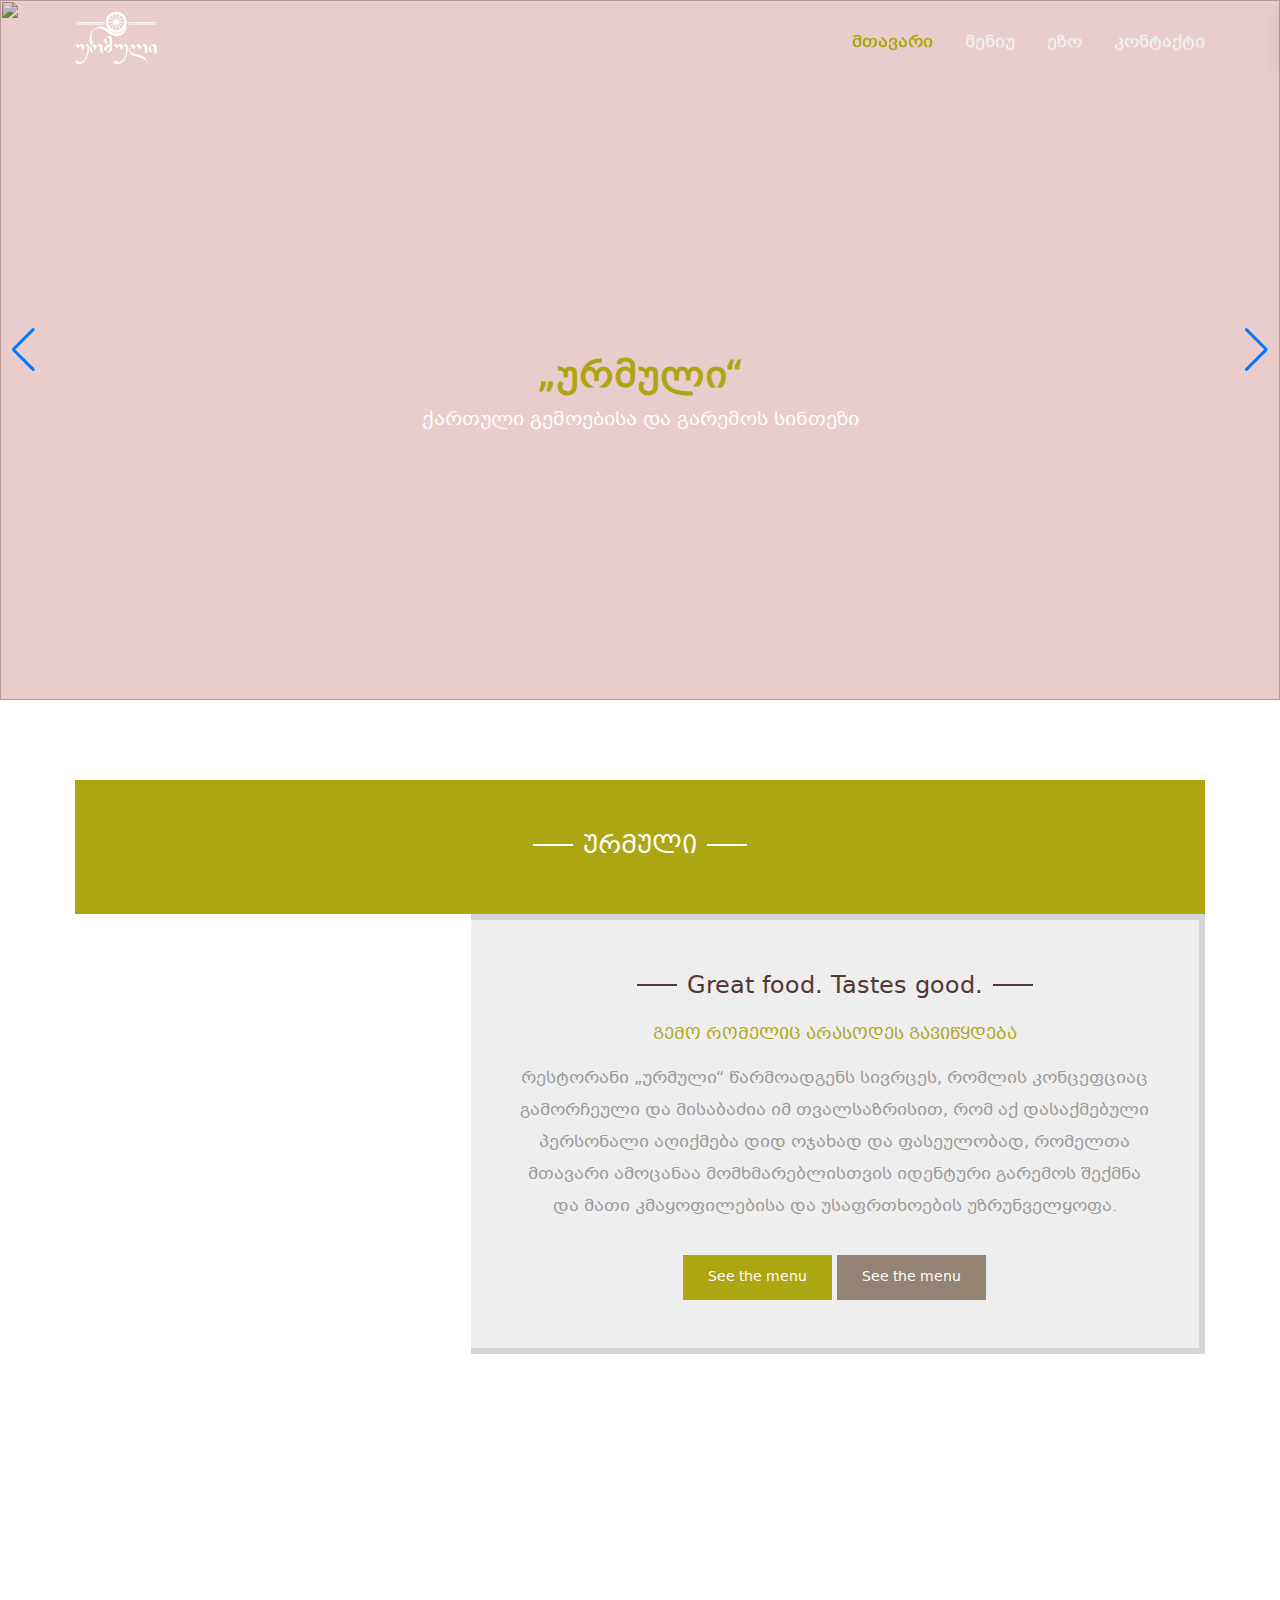
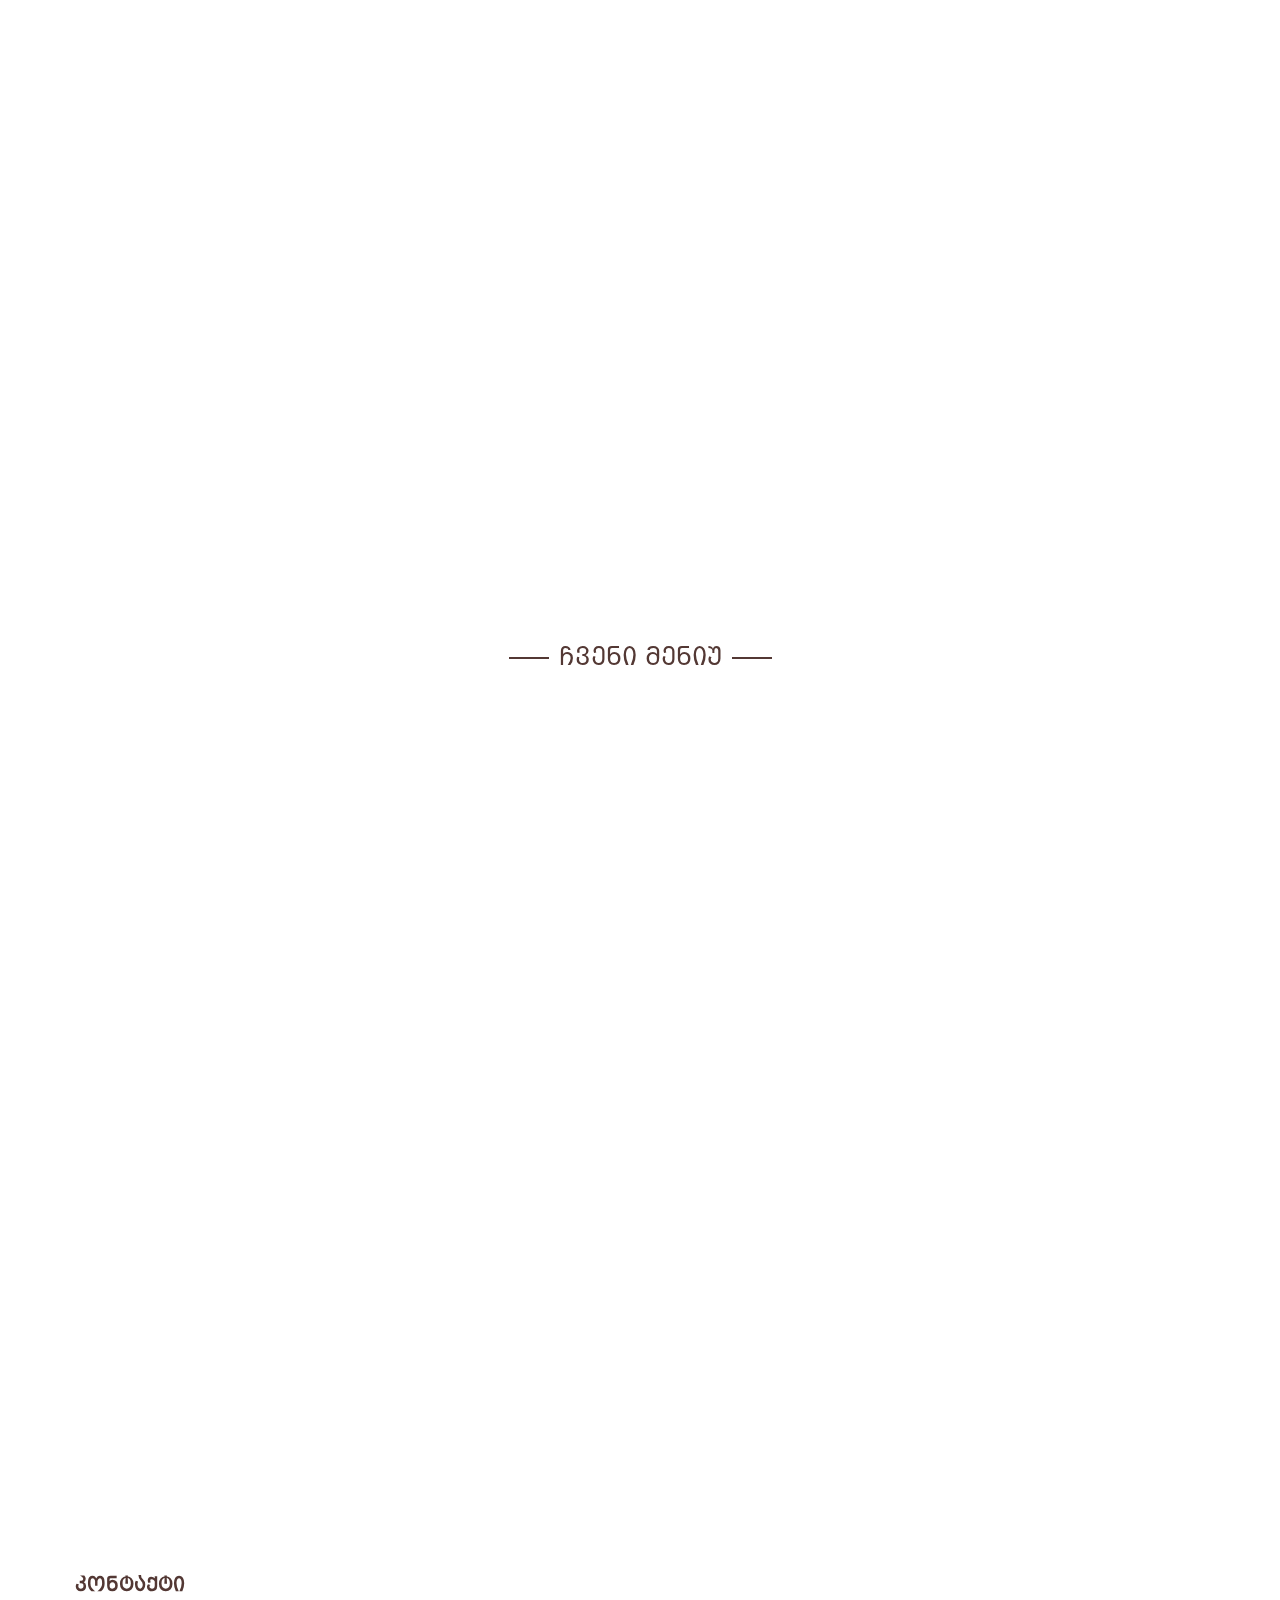
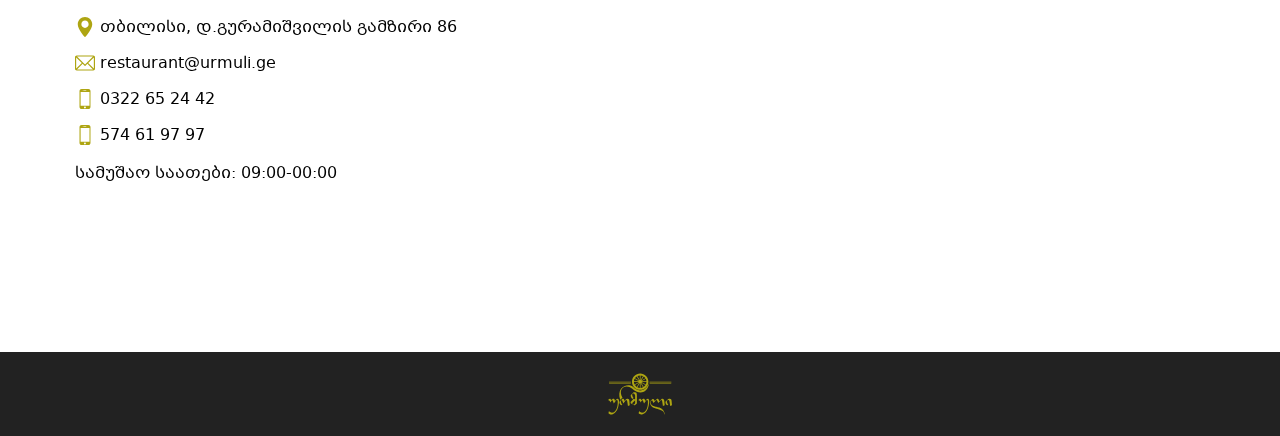
==== commit 615191df: "content added" ====
--- a/index.html
+++ b/index.html
@@ -3,7 +3,7 @@
 <head>
 	<meta charset="UTF-8">
 	<meta name="viewport" content="width=device-width, initial-scale=1.0, minimum-scale=1, maximum-scale=1">
-	<title>urmuli - მთავარი</title>
+	<title>Urmuli - მთავარი</title>
 	<link rel="stylesheet" href="assets/css/aos.css">
 	<link rel="stylesheet" href="assets/css/style.css">
 	<link rel="stylesheet" href="assets/css/media.css">
@@ -60,6 +60,9 @@
 					<a href="menu.html" class="nav-link">მენიუ</a>
 				</li>
 				<li class='nav-item'>
+					<a href="location.html" class="nav-link">ეზო</a>
+				</li>
+				<!-- <li class='nav-item'>
 					<span class="nav-link">ლოკაცია</span>
 					<ul class="drop-down">
 						<li class="drop-down-item">
@@ -69,7 +72,7 @@
 							<a href="location.html" class="drop-down-link">ეზო</a>
 						</li>
 					</ul>
-				</li>
+				</li> -->
 				<li class='nav-item'>
 					<a href="contact.html" class="nav-link">კონტაქტი</a>
 				</li>
@@ -108,7 +111,7 @@
 					</div>
 				</div>
 				<div class="swiper-slide main-swiper-slide">
-					<img src="https://images.pexels.com/photos/3707669/pexels-photo-3707669.jpeg?auto=compress&cs=tinysrgb&dpr=2&h=750&w=1260" alt="">
+					<img src="./assets/images/bg-image-12.jpg" alt="">
 					<div class="slide-overlay"></div>
 					<div class="text">
 						<h1 class="slide-title slide-title-three">„ურმული“</h1>
@@ -136,7 +139,7 @@
 					</div>
 					<div class="about-info">
 						<h2 class="sec-title mb-4">Great food. Tastes good.</h2>
-						<h3 class="about-subtitle mb-4">IF YOU CAN DREAM IT, YOU CAN DO IT.</h3>
+						<h3 class="about-subtitle mb-4 caps">გემო რომელიც არასოდეს გავიწყდება</h3>
 						<p class="about-text">
 							რესტორანი „ურმული“ წარმოადგენს სივრცეს, რომლის კონცეფციაც გამორჩეული და მისაბაძია იმ თვალსაზრისით, რომ აქ დასაქმებული პერსონალი აღიქმება დიდ ოჯახად და ფასეულობად, რომელთა მთავარი ამოცანაა მომხმარებლისთვის იდენტური გარემოს შექმნა და მათი  კმაყოფილებისა და უსაფრთხოების უზრუნველყოფა. 
 						</p>
@@ -157,6 +160,35 @@
 					<h2 class="text-white sec-title sec-title-white mb-7">პოპულარული კერძი</h2>
 					<div class="menu-slider">
 						<div class="swiper-wrapper">
+
+							<div class="swiper-slide" data-aos="zoom-in" data-aos-delay="500">
+								<div class="menu-box">
+									<div class="menu-image">
+										<img src="assets/images/khinkali.JPG" alt="">
+										<div class="overlay">
+											<span class="expand-icon">
+												<img src="assets/images/expand-icon.png" alt="">
+											</span>
+										</div>
+									</div>
+									<h3 class="menu-title">ხინკალი "ქალაქური"</h3>
+								</div>
+							</div>
+
+							<div class="swiper-slide" data-aos="zoom-in" data-aos-delay="600">
+								<div class="menu-box">
+									<div class="menu-image">
+										<img src="assets/images/bbq2.JPG" alt="">
+										<div class="overlay">
+											<span class="expand-icon">
+												<img src="assets/images/expand-icon.png" alt="">
+											</span>
+										</div>
+									</div>
+									<h3 class="menu-title">ღორის მწვადი</h3>
+								</div>
+							</div>
+
 							<div class="swiper-slide" data-aos="zoom-in" data-aos-delay="100">
 								<div class="menu-box">
 									<div class="menu-image">
@@ -167,100 +199,113 @@
 											</span>
 										</div>
 									</div>
-									<h3 class="menu-title">Lorem ipsum</h3>
-									<div class="menu-paragraph">
-										Lorem ipsum dolor sit amet consectetur adipisicing elit. Pariatur soluta minima nostrum.
-									</div>
-								</div>
-							</div>
+									<h3 class="menu-title">სალათა</h3>
+								</div>
+							</div>
+
+							<div class="swiper-slide" data-aos="zoom-in" data-aos-delay="300">
+								<div class="menu-box">
+									<div class="menu-image">
+										<img src="assets/images/omlet.JPG" alt="">
+										<div class="overlay">
+											<span class="expand-icon">
+												<img src="assets/images/expand-icon.png" alt="">
+											</span>
+										</div>
+									</div>
+									<h3 class="menu-title">მადამ ბოვარი</h3>
+								</div>
+							</div>
+
+							<div class="swiper-slide" data-aos="zoom-in" data-aos-delay="400">
+								<div class="menu-box">
+									<div class="menu-image">
+										<img src="assets/images/bbq.jpg" alt="">
+										<div class="overlay">
+											<span class="expand-icon">
+												<img src="assets/images/expand-icon.png" alt="">
+											</span>
+										</div>
+									</div>
+									<h3 class="menu-title">ქაბაბი</h3>
+								</div>
+							</div>
+
+							<!-- <div class="swiper-slide" data-aos="zoom-in" data-aos-delay="200">
+								<div class="menu-box">
+									<div class="menu-image">
+										<img src="assets/images/salad2.jpg" alt="">
+										<div class="overlay">
+											<span class="expand-icon">
+												<img src="assets/images/expand-icon.png" alt="">
+											</span>
+										</div>
+									</div>
+									<h3 class="menu-title">ფხალის ასორტი</h3>
+									
+								</div>
+							</div>
+
 							<div class="swiper-slide" data-aos="zoom-in" data-aos-delay="200">
 								<div class="menu-box">
 									<div class="menu-image">
-										<img src="assets/images/salad2.jpg" alt="">
-										<div class="overlay">
-											<span class="expand-icon">
-												<img src="assets/images/expand-icon.png" alt="">
-											</span>
-										</div>
-									</div>
-									<h3 class="menu-title">Lorem ipsum 2</h3>
-									<div class="menu-paragraph">
-										Lorem ipsum dolor sit amet consectetur adipisicing elit. Pariatur soluta minima nostrum.
-									</div>
+										<img src="assets/images/food3.JPG" alt="">
+										<div class="overlay">
+											<span class="expand-icon">
+												<img src="assets/images/expand-icon.png" alt="">
+											</span>
+										</div>
+									</div>
+									<h3 class="menu-title">შემწვარი ორაგული</h3>
 									
 								</div>
 							</div>
 
-							<div class="swiper-slide" data-aos="zoom-in" data-aos-delay="300">
-								<div class="menu-box">
-									<div class="menu-image">
-										<img src="assets/images/omlet.JPG" alt="">
-										<div class="overlay">
-											<span class="expand-icon">
-												<img src="assets/images/expand-icon.png" alt="">
-											</span>
-										</div>
-									</div>
-									<h3 class="menu-title">Lorem ipsum 3</h3>
-									<div class="menu-paragraph">
-										Lorem ipsum dolor sit amet consectetur adipisicing elit. Pariatur soluta minima nostrum.
-									</div>
-								</div>
-							</div>
-
-							<div class="swiper-slide" data-aos="zoom-in" data-aos-delay="400">
-								<div class="menu-box">
-									<div class="menu-image">
-										<img src="assets/images/bbq.jpg" alt="">
-										<div class="overlay">
-											<span class="expand-icon">
-												<img src="assets/images/expand-icon.png" alt="">
-											</span>
-										</div>
-									</div>
-									<h3 class="menu-title">Lorem ipsum 4</h3>
-									<div class="menu-paragraph">
-										Lorem ipsum dolor sit amet consectetur adipisicing elit. Pariatur soluta minima nostrum.
-									</div>
-								</div>
-							</div>
-
-							<div class="swiper-slide" data-aos="zoom-in" data-aos-delay="500">
-								<div class="menu-box">
-									<div class="menu-image">
-										<img src="assets/images/khinkali.JPG" alt="">
-										<div class="overlay">
-											<span class="expand-icon">
-												<img src="assets/images/expand-icon.png" alt="">
-											</span>
-										</div>
-									</div>
-									<h3 class="menu-title">Lorem ipsum 5</h3>
-									<div class="menu-paragraph">
-										Lorem ipsum dolor sit amet consectetur adipisicing elit. Pariatur soluta minima nostrum.
-									</div>
-								</div>
-							</div>
-
-							<!-- <div class="swiper-slide" data-aos="zoom-in" data-aos-delay="600">
-								<div class="menu-box">
-									<div class="menu-image">
-										<img src="https://demo.cmssuperheroes.com/themeforest/wp-gaucho/wp-content/uploads/2015/11/special-2-large-800x600.jpg" alt="">
-										<div class="overlay">
-											<span class="expand-icon">
-												<img src="assets/images/expand-icon.png" alt="">
-											</span>
-										</div>
-									</div>
-									<h3 class="menu-title">Lorem ipsum 6</h3>
-									<div class="menu-paragraph">
-										Lorem ipsum dolor sit amet consectetur adipisicing elit. Pariatur soluta minima nostrum.
-									</div>
+							<div class="swiper-slide" data-aos="zoom-in" data-aos-delay="200">
+								<div class="menu-box">
+									<div class="menu-image">
+										<img src="assets/images/food.JPG" alt="">
+										<div class="overlay">
+											<span class="expand-icon">
+												<img src="assets/images/expand-icon.png" alt="">
+											</span>
+										</div>
+									</div>
+									<h3 class="menu-title">შემწვარი კალმახი</h3>
+									
+								</div>
+							</div>
+
+							<div class="swiper-slide" data-aos="zoom-in" data-aos-delay="200">
+								<div class="menu-box">
+									<div class="menu-image">
+										<img src="assets/images/food2.JPG" alt="">
+										<div class="overlay">
+											<span class="expand-icon">
+												<img src="assets/images/expand-icon.png" alt="">
+											</span>
+										</div>
+									</div>
+									<h3 class="menu-title">ქოთნის ლობიო</h3>
+									
+								</div>
+							</div>
+
+							<div class="swiper-slide" data-aos="zoom-in" data-aos-delay="200">
+								<div class="menu-box">
+									<div class="menu-image">
+										<img src="assets/images/mexican.JPG" alt="">
+										<div class="overlay">
+											<span class="expand-icon">
+												<img src="assets/images/expand-icon.png" alt="">
+											</span>
+										</div>
+									</div>
+									<h3 class="menu-title">მექსიკური კარტოფილი</h3>
+									
 								</div>
 							</div> -->
-						
-
-							
+
 						</div>
 						<div class="swiper-button-prev"></div>
 						<div class="swiper-button-next"></div>
@@ -279,69 +324,69 @@
 					<div class="food-content">
 						<div class="food-box" data-aos="fade-left" data-aos-delay="200" data-aos-duration="1000">
 							<!-- Item title-->
-							<h3 class="food-box-title">ქათმის ფრთები</h3>
+							<h3 class="food-box-title">მადამ ბოვარი</h3>
 		
 							<!-- Items image -->
 							<div class="food-box-image">
-								<img width="180" height="180" src="https://demo.cmssuperheroes.com/themeforest/wp-gaucho/wp-content/uploads/2015/11/dish-1-large-180x180.png" alt="" >
+								<img width="120" height="120" src="./assets/images/omlet.JPG" alt="" >
 							</div>
 							<!-- Items short description -->
-							<div class="food-box-text">
+							<!-- <div class="food-box-text">
 								Lorem ipsum dolor sit, amet consectetur adipisicing elit. Illum, laborum.
-							</div>
+							</div> -->
 							<span class="food-box-price">
-								<bdi><span class="woocommerce-Price-currencySymbol">$</span>6.50</bdi>
+								<bdi><span class="woocommerce-Price-currencySymbol">₾&nbsp;</span>17.00</bdi>
 							</span>
 						</div>
 	
 						<div class="food-box" data-aos="fade-left" data-aos-delay="400" data-aos-duration="1000">
 							<!-- Item title-->
-							<h3 class="food-box-title">ლორემ იპსუმი</h3>
+							<h3 class="food-box-title">ქაბაბი</h3>
 		
 							<!-- Items image -->
 							<div class="food-box-image">
-								<img width="180" height="180" src="https://demo.cmssuperheroes.com/themeforest/wp-gaucho/wp-content/uploads/2015/11/dish-1-large-180x180.png" alt="" >
+								<img width="120" height="120" src="./assets/images/bbq.JPG" alt="" >
 							</div>
 							<!-- Items short description -->
-							<div class="food-box-text">
+							<!-- <div class="food-box-text">
 								Lorem ipsum dolor sit, amet consectetur adipisicing elit. Illum, laborum.
-							</div>
+							</div> -->
 							<span class="food-box-price">
-								<bdi><span class="woocommerce-Price-currencySymbol">$</span>6.50</bdi>
+								<bdi><span class="woocommerce-Price-currencySymbol">₾&nbsp;</span>12.00</bdi>
 							</span>
 						</div>
 	
 						<div class="food-box" data-aos="fade-left" data-aos-delay="600" data-aos-duration="1000">
 							<!-- Item title-->
-							<h3 class="food-box-title">დოლორ სიტი</h3>
+							<h3 class="food-box-title">ხინკალი</h3>
 		
 							<!-- Items image -->
 							<div class="food-box-image">
-								<img width="180" height="180" src="https://demo.cmssuperheroes.com/themeforest/wp-gaucho/wp-content/uploads/2015/11/dish-2-large-180x180.png" alt="" >
+								<img width="120" height="120" src="./assets/images/khinkali.JPG" alt="" >
 							</div>
 							<!-- Items short description -->
-							<div class="food-box-text">
+							<!-- <div class="food-box-text">
 								Lorem ipsum dolor sit, amet consectetur adipisicing elit. Illum, laborum.
-							</div>
+							</div> -->
 							<span class="food-box-price">
-								<bdi><span class="woocommerce-Price-currencySymbol">$</span>6.50</bdi>
+								<bdi><span class="woocommerce-Price-currencySymbol">₾&nbsp;</span>1.00</bdi>
 							</span>
 						</div>
 	
 						<div class="food-box" data-aos="fade-left" data-aos-delay="800" data-aos-duration="1000">
 							<!-- Item title-->
-							<h3 class="food-box-title">ამეტი</h3>
+							<h3 class="food-box-title">შემწვარი კალმახი</h3>
 		
 							<!-- Items image -->
 							<div class="food-box-image">
-								<img width="180" height="180" src="https://demo.cmssuperheroes.com/themeforest/wp-gaucho/wp-content/uploads/2015/11/dish-1-large-180x180.png" alt="" >
+								<img width="120" height="120" src="./assets/images/food.JPG" alt="" >
 							</div>
 							<!-- Items short description -->
-							<div class="food-box-text">
+							<!-- <div class="food-box-text">
 								Lorem ipsum dolor sit, amet consectetur adipisicing elit. Illum, laborum.
-							</div>
+							</div> -->
 							<span class="food-box-price">
-								<bdi><span class="woocommerce-Price-currencySymbol">$</span>6.50</bdi>
+								<bdi><span class="woocommerce-Price-currencySymbol">₾&nbsp;</span>12.00</bdi>
 							</span>
 						</div>
 					</div>
@@ -350,14 +395,16 @@
 		</section>
 	
 
-		<div 
-			class="parallax-window parallax-restaurant" 
-			data-parallax="scroll"
-			data-z-index="1"
-			data-speed="0.4"
-			data-image-src="https://themegoods-cdn-pzbycso8wng.stackpathdns.com/capella/demo/wp-content/uploads/2014/05/photodune-5087439-chicken-tagine-m.jpg">
-			<h2 class="outdoor-title caps sec-title-white" data-aos="fade-up" data-aos-delay="600" data-aos-duration="1000" data-aos-offset="50">ურმულის ეზო</h2>
-		</div>
+		<a href="location.html">
+			<div 
+				class="parallax-window parallax-restaurant" 
+				data-parallax="scroll"
+				data-z-index="1"
+				data-speed="0.4"
+				data-image-src="https://themegoods-cdn-pzbycso8wng.stackpathdns.com/capella/demo/wp-content/uploads/2014/05/photodune-5087439-chicken-tagine-m.jpg">
+				<h2 class="outdoor-title caps sec-title-white" data-aos="fade-up" data-aos-delay="600" data-aos-duration="1000" data-aos-offset="50">ურმულის ეზო</h2>
+			</div>
+		</a>
 	</div>
 
 	<section class="contact-sec sec-p">
@@ -473,7 +520,9 @@
 				</g>
 			</svg>
 		</span>
-		<img src="" id="img01" class="img01" alt="">
+		<div class="img01-container">
+			<img src="" id="img01" class="img01" alt="">
+		</div>
 	</div>
 
 	<div class="mobile-nav" id="mobile-nav">
@@ -503,6 +552,11 @@
 				</a>
 			</li>
 			<li class="mobile-nav-item">
+				<a href="location.html" class="mobile-nav-link">
+					ეზო
+				</a>
+			</li>
+			<!-- <li class="mobile-nav-item">
 				<span class="mobile-nav-link" onclick="document.getElementsByClassName('drop-mobile')[0].classList.toggle('drop-mobile-show');">
 					ლოკაცია
 				</span>
@@ -514,7 +568,7 @@
 						<a href="location.html" class="drop-mobile-link">ეზო</a>
 					</li>
 				</ul>
-			</li>
+			</li> -->
 			<li class="mobile-nav-item">
 				<a href="contact.html" class="mobile-nav-link">
 					კონტაქტი
--- a/assets/css/style.css
+++ b/assets/css/style.css
@@ -188,7 +188,7 @@
 
 .drop-down {
 	position: absolute;
-	background: #aea512;
+	background: #EEE;
 	padding: 1rem;
 	border: 1px solid #ccc;
 	top: 100%;
@@ -208,7 +208,7 @@
 	color: #333;
 	font-weight: bold;
 	transition: all 400ms;
-	color: #fff;
+	color: #333;
 }
 
 .drop-down .drop-down-link:hover {
@@ -809,8 +809,12 @@
 	opacity: 1;
 	visibility: visible;
 }
+.img01-container {
+	width: 44%;
+}
 
 .img01 {
+	width: 100%;
 	transform: scale(0);
 	transition: all 400ms;
 }
@@ -837,22 +841,55 @@
 	margin-right: 0;
 }
 
+.food-box-image {
+	width: 100%;
+	margin-bottom: .7rem;
+}
+
+.food-box-image img {
+	border-radius: 50%;
+	box-shadow: 1px 1px 4px 3px #ccc;
+}
+
 
 .menu-page-list .menu-page-item .menu-page-image {
 	width: 80px;
 	margin-right: 1rem;
 	display: flex;
-    align-items: center;
+	align-items: center;
+	border-radius: 50%;
 }
 
 .menu-page-list .menu-page-item .menu-page-image img {
 	width: 100%;
-}
+	border-radius: 50%;
+	box-shadow: 1px 1px 4px 3px #ccc;
+}
+
+.menu-page-list .menu-page-item .menu-page-info {
+	width: 100%;
+    display: flex;
+	justify-content: space-between;
+	position: relative;
+}
+
+.menu-page-list .menu-page-item .menu-page-info:before {
+	content: '';
+	position: absolute;
+	top: 32%;
+	background: transparent;
+	width: 100%;
+	height: 1px;
+	border-bottom: 1px dotted #ccc;
+}
+
 
 .menu-page-list .menu-page-item .menu-page-info .menu-page-title {
 	font-size: 20px;
 	font-weight: normal;
 	margin-bottom: .8rem;
+	background: white;
+	padding: 0 8px;
 }
 
 .menu-page-list .menu-page-item .menu-page-info .menu-page-text {
@@ -896,19 +933,21 @@
 }
 
 .photo-gallery .card {
-	width: 23%;
-	margin-right: 2.66%;
-	margin-bottom: 2.66%;
-	position: relative;
-	box-shadow: 0 8px 15px rgba(0, 0, 0, 0.1);
-}
-
-.photo-gallery .card:nth-child(4n) {
+	width: 32%;
+	margin-right: 2%;
+	margin-bottom: 2%;
+	position: relative;
+	box-shadow: 0 1px 2px 2px #ccc;
+}
+
+.photo-gallery .card:nth-child(3n) {
 	margin-right: 0;
 }
 .photo-gallery .card img {
 	width: 100%;
-	display: block;
+	height: 100%;
+	/* display: block; */
+	object-fit: cover;
 }
 
 .photo-gallery .card .overlay {
@@ -926,4 +965,12 @@
 .photo-gallery .card:hover .expand-icon {
 	transform: translateY(0);
 	opacity: 1;
+}
+
+.contact-container {
+	display: flex;
+}
+
+.contact-container .contact-box {
+	width: 50%;
 }--- a/assets/css/media.css
+++ b/assets/css/media.css
@@ -215,6 +215,11 @@
         display: block;
     }
 
+    .menu-page-list .menu-page-item .menu-page-info {
+        width: 100%;
+        display: block;
+    }
+
     .menu-page-list .menu-page-item .menu-page-image img {
         width: 120px;
     }
